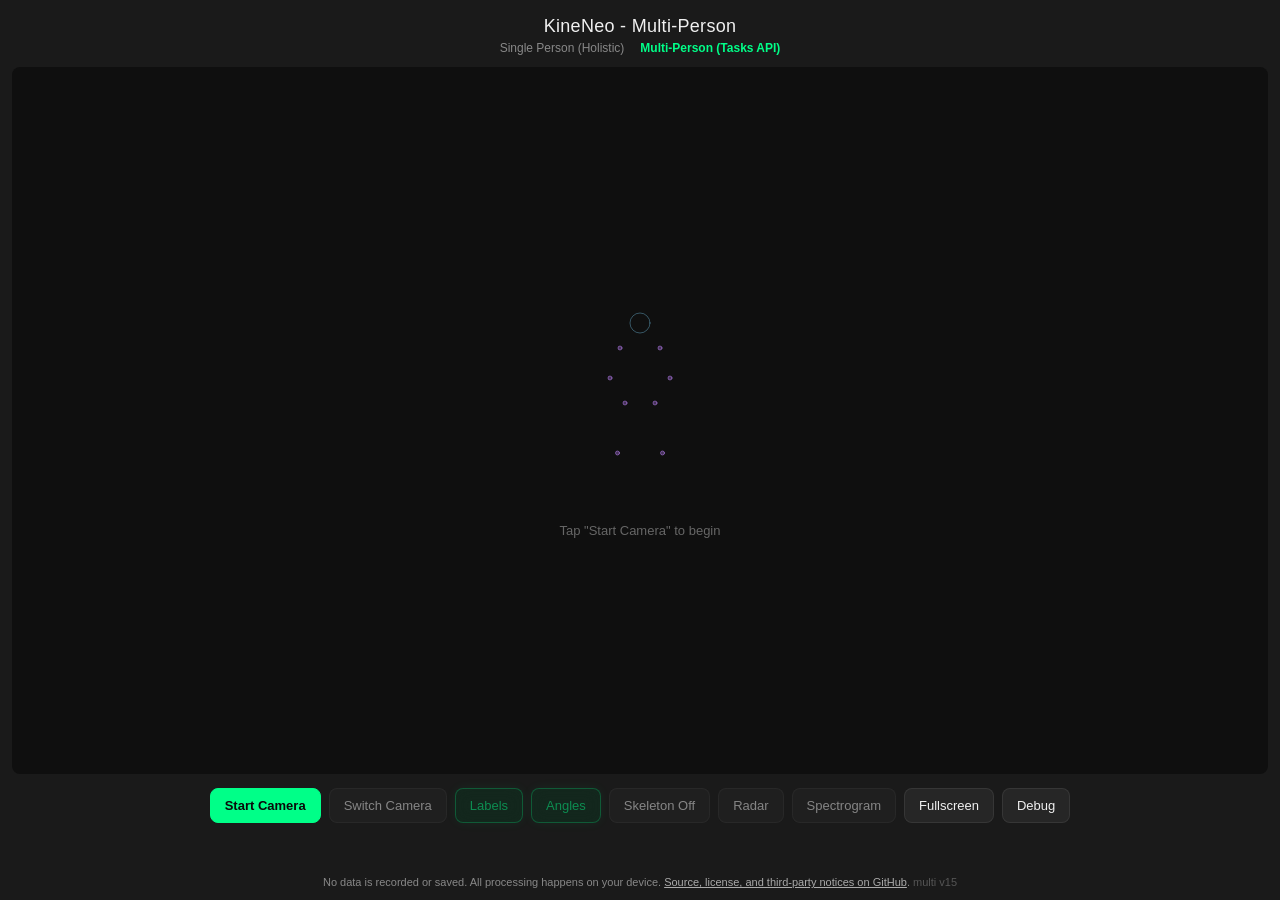
==== multi.html @ f56a2dc1 "Make multi-page debug overlay selectable + copy button Debug overlay had pointer-events:none so text" ====
<!DOCTYPE html>
<!-- SPDX-License-Identifier: MIT -->
<html lang="en">
<head>
<meta charset="UTF-8" />
<meta name="viewport" content="width=device-width, initial-scale=1.0, viewport-fit=cover" />
<meta name="theme-color" content="#1a1a1a" />
<title>KineNeo - Multi-Person</title>
<link rel="stylesheet" href="styles.css?v=44" />
</head>
<body>
<div class="app">
  <h1>KineNeo - Multi-Person</h1>
  <div class="mode-nav">
    <a href="index.html">Single Person (Holistic)</a>
    <span class="mode-nav-active">Multi-Person (Tasks API)</span>
  </div>

  <div class="stage" id="stage">
    <div class="placeholder" id="placeholder">
      <div class="placeholder-skeleton">
        <svg class="skeleton-svg" viewBox="0 0 200 400" fill="none" xmlns="http://www.w3.org/2000/svg">
          <circle cx="100" cy="40" r="20" />
          <line x1="100" y1="60" x2="100" y2="90" /><line x1="60" y1="90" x2="140" y2="90" />
          <line x1="100" y1="90" x2="100" y2="200" /><line x1="70" y1="200" x2="130" y2="200" />
          <line x1="60" y1="90" x2="40" y2="150" /><line x1="40" y1="150" x2="30" y2="210" />
          <line x1="140" y1="90" x2="160" y2="150" /><line x1="160" y1="150" x2="170" y2="210" />
          <line x1="70" y1="200" x2="55" y2="300" /><line x1="55" y1="300" x2="50" y2="380" />
          <line x1="130" y1="200" x2="145" y2="300" /><line x1="145" y1="300" x2="150" y2="380" />
          <circle cx="60" cy="90" r="4" /><circle cx="140" cy="90" r="4" />
          <circle cx="40" cy="150" r="4" /><circle cx="160" cy="150" r="4" />
          <circle cx="70" cy="200" r="4" /><circle cx="130" cy="200" r="4" />
          <circle cx="55" cy="300" r="4" /><circle cx="145" cy="300" r="4" />
        </svg>
      </div>
      <div class="placeholder-text">Tap "Start Camera" to begin</div>
    </div>
    <canvas id="canvas" style="display:none;"></canvas>
    <div class="fps" id="fps" style="display:none;">0 FPS</div>
    <div class="tracking-badge lost" id="trackingBadge" style="display:none;">NO POSE</div>
    <div class="gesture-widget" id="gestureWidget" style="display:none;"></div>
    <div id="debugOverlay" style="display:none; position:absolute; top:8px; left:8px; background:rgba(0,0,0,0.75); color:#7FD8FF; font:11px/1.5 monospace; padding:8px 10px; border-radius:6px; white-space:pre; user-select:text; -webkit-user-select:text; cursor:text; z-index:20;">
      <button id="debugCopyBtn" type="button" style="position:absolute; top:4px; right:4px; background:#222; color:#7FD8FF; border:1px solid #444; border-radius:4px; padding:2px 8px; font:10px monospace; cursor:pointer; user-select:none;">Copy</button>
      <pre id="debugText" style="margin:0; padding:0; background:none; color:inherit; font:inherit; white-space:pre; user-select:text; -webkit-user-select:text;"></pre>
    </div>
  </div>

  <div class="controls">
    <button id="startBtn" class="primary" type="button">Start Camera</button>
    <button id="flipBtn" type="button" disabled>Switch Camera</button>
    <button id="labelsBtn" class="toggle on" type="button" disabled>Labels</button>
    <button id="anglesBtn" class="toggle on" type="button" disabled>Angles</button>
    <button id="skeletonBtn" class="toggle" type="button" disabled>Skeleton Off</button>
    <button id="radarBtn" class="toggle" type="button" disabled>Radar</button>
    <button id="spectrogramBtn" class="toggle" type="button" disabled>Spectrogram</button>
    <button id="fullscreenBtn" class="toggle" type="button">Fullscreen</button>
    <button id="debugBtn" class="toggle" type="button">Debug</button>
  </div>

  <div class="status" id="status"></div>

  <div class="panel hidden" id="panel">
    <div class="section-title">Detection</div>
    <div class="kv-grid">
      <div class="kv"><span class="k">Status</span><span class="v" id="m_status">-</span></div>
      <div class="kv"><span class="k">Persons</span><span class="v" id="m_persons">-</span></div>
      <div class="kv"><span class="k">Landmarks visible</span><span class="v" id="m_visible">-</span></div>
      <div class="kv"><span class="k">Mean confidence</span><span class="v" id="m_conf">-</span></div>
      <div class="kv"><span class="k">Model</span><span class="v" id="m_model">Pose + Face + Hands (Tasks API)</span></div>
    </div>
    <div class="section-title">Joint Angles (deg) — primary person</div>
    <div class="kv-grid">
      <div class="kv"><span class="k">L shoulder</span><span class="v" id="a_lshoulder">-</span></div>
      <div class="kv"><span class="k">R shoulder</span><span class="v" id="a_rshoulder">-</span></div>
      <div class="kv"><span class="k">L elbow</span><span class="v" id="a_lelbow">-</span></div>
      <div class="kv"><span class="k">R elbow</span><span class="v" id="a_relbow">-</span></div>
      <div class="kv"><span class="k">L hip</span><span class="v" id="a_lhip">-</span></div>
      <div class="kv"><span class="k">R hip</span><span class="v" id="a_rhip">-</span></div>
      <div class="kv"><span class="k">L knee</span><span class="v" id="a_lknee">-</span></div>
      <div class="kv"><span class="k">R knee</span><span class="v" id="a_rknee">-</span></div>
    </div>
    <div class="section-title">Behavior — primary person</div>
    <div class="kv-grid">
      <div class="kv"><span class="k">Posture</span><span class="v" id="b_posture">-</span></div>
      <div class="kv"><span class="k">Arms</span><span class="v" id="b_arms">-</span></div>
      <div class="kv"><span class="k">Stillness</span><span class="v" id="b_stillness">-</span></div>
      <div class="kv"><span class="k">Head tilt</span><span class="v" id="b_headtilt">-</span></div>
    </div>
    <div class="section-title">Neuro Screen (POC) — primary person</div>
    <div class="neuro-disclaimer">Research proof-of-concept. Not a medical device. Not for diagnosis.</div>
    <div class="kv-grid" id="neuroGrid">
      <div class="kv"><span class="k">Facial symmetry</span><span class="v" id="n_facesym">-</span></div>
      <div class="kv"><span class="k">Blink rate (/min)</span><span class="v" id="n_blink">-</span></div>
      <div class="kv"><span class="k">Postural sway</span><span class="v" id="n_sway">-</span></div>
      <div class="kv"><span class="k">Motor symmetry</span><span class="v" id="n_motorsym">-</span></div>
      <div class="kv"><span class="k">Smile</span><span class="v" id="n_smile">-</span></div>
      <div class="kv"><span class="k">Mouth</span><span class="v" id="n_mouth">-</span></div>
      <div class="kv"><span class="k">Brow</span><span class="v" id="n_brow">-</span></div>
      <div class="kv"><span class="k">Head tremor</span><span class="v" id="n_headtremor">-</span></div>
      <div class="kv"><span class="k">Tremor Hz</span><span class="v" id="n_tremorhz">-</span></div>
      <div class="kv"><span class="k">Hypomimia</span><span class="v" id="n_hypo">-</span></div>
    </div>
    <div class="neuro-viz">
      <div class="viz-block hidden" id="radarBlock">
        <div class="viz-label">Neuro Radar</div>
        <canvas id="neuroRadar" width="240" height="220"></canvas>
      </div>
      <div class="viz-block viz-spec hidden" id="spectrogramBlock">
        <div class="viz-label">Head Tremor Spectrogram &mdash; 0-15 Hz</div>
        <canvas id="tremorSpectrogram" width="520" height="100"></canvas>
      </div>
    </div>
    <div class="section-title">Face Blend Shapes (ARKit-style, 0–1)</div>
    <div class="bs-grid" id="bsGrid"></div>
  </div>

  <footer>No data is recorded or saved. All processing happens on your device. <a href="https://github.com/robinson-vidva/kineneo-demo" target="_blank" rel="noopener noreferrer" style="color:#aaa;">Source, license, and third-party notices on GitHub</a>. <span style="color:#555">multi v15</span></footer>
</div>

<video id="video" playsinline autoplay muted style="display:none;"></video>

<!-- Multi-person only: completely isolated from Holistic (js/*) -->
<script src="js/multi/helpers.js?v=44"></script>
<script src="js/multi/spark.js?v=44"></script>
<script src="js/multi/viz.js?v=44"></script>
<script src="js/multi/neuro-core.js?v=44"></script>
<script src="js/multi/neuro.js?v=44"></script>
<script src="js/multi/models.js?v=44"></script>
<script src="js/multi/app.js?v=44"></script>
</body>
</html>
---- styles.css ----
/* SPDX-License-Identifier: MIT */
/* styles.css - dark theme, monospace metrics panel, inline sparkline canvases. */
* { box-sizing: border-box; }
html, body {
  margin: 0;
  padding: 0;
  background: #1a1a1a;
  color: #e8e8e8;
  font-family: -apple-system, BlinkMacSystemFont, "Segoe UI", Roboto, Helvetica, Arial, sans-serif;
  min-height: 100vh;
  overflow-x: hidden;
}
.app {
  display: flex;
  flex-direction: column;
  align-items: center;
  min-height: 100vh;
  padding: 12px;
}
h1 {
  font-size: 18px;
  font-weight: 500;
  margin: 4px 0 4px 0;
  letter-spacing: 0.3px;
  color: #f0f0f0;
}
.mode-nav {
  display: flex;
  gap: 16px;
  justify-content: center;
  margin-bottom: 12px;
  font-size: 12px;
}
.mode-nav a {
  color: #888;
  text-decoration: none;
  transition: color 0.15s;
}
.mode-nav a:hover { color: #7FD8FF; }
.mode-nav-active {
  color: #00FF88;
  font-weight: 600;
}
.stage {
  position: relative;
  width: 100%;
  max-width: 1500px;
  flex: 0 0 auto;
  display: flex;
  justify-content: center;
  align-items: center;
}
.stage > canvas {
  display: block;
  width: 100%;
  height: auto;
  max-height: 82vh;
  object-fit: contain;
  background: #000;
  border-radius: 10px;
  border: 1px solid rgba(127, 216, 255, 0.1);
  box-shadow: 0 0 40px rgba(127, 216, 255, 0.06);
}
@media (min-width: 900px) {
  .stage > canvas { max-height: 82vh; }
}
.fps {
  position: absolute;
  top: 8px;
  left: 8px;
  padding: 4px 8px;
  background: rgba(10, 10, 10, 0.6);
  backdrop-filter: blur(12px) saturate(1.4);
  -webkit-backdrop-filter: blur(12px) saturate(1.4);
  color: #00FF88;
  font-family: ui-monospace, SFMono-Regular, Menlo, monospace;
  font-size: 12px;
  border-radius: 6px;
  border: 1px solid rgba(255, 255, 255, 0.06);
  pointer-events: none;
}
.tracking-badge {
  position: absolute;
  top: 8px;
  right: 8px;
  padding: 4px 8px;
  background: rgba(10, 10, 10, 0.6);
  backdrop-filter: blur(12px) saturate(1.4);
  -webkit-backdrop-filter: blur(12px) saturate(1.4);
  font-family: ui-monospace, SFMono-Regular, Menlo, monospace;
  font-size: 12px;
  border-radius: 6px;
  border: 1px solid rgba(255, 255, 255, 0.06);
  pointer-events: none;
}
.tracking-badge.tracking { color: #00FF88; }
.tracking-badge.lost { color: #ff6b6b; }
.controls {
  margin-top: 14px;
  display: flex;
  gap: 8px;
  flex-wrap: wrap;
  justify-content: center;
}
button {
  background: rgba(42, 42, 42, 0.8);
  backdrop-filter: blur(8px);
  -webkit-backdrop-filter: blur(8px);
  color: #f0f0f0;
  border: 1px solid rgba(255, 255, 255, 0.08);
  border-radius: 8px;
  padding: 9px 14px;
  font-size: 13px;
  cursor: pointer;
  -webkit-tap-highlight-color: transparent;
  transition: background 0.15s, border-color 0.15s;
}
button:hover:not(:disabled) { background: #333; }
button:active:not(:disabled) { background: #3a3a3a; }
button:disabled { opacity: 0.5; cursor: not-allowed; }
button.primary {
  background: #00FF88;
  color: #0a0a0a;
  border-color: #00FF88;
  font-weight: 600;
}
button.primary:hover:not(:disabled) { background: #1aff97; }
button.toggle.on {
  background: rgba(10, 58, 34, 0.85);
  color: #00FF88;
  border-color: rgba(0, 255, 136, 0.5);
  box-shadow: 0 0 12px rgba(0, 255, 136, 0.12);
}
.status {
  margin-top: 10px;
  min-height: 20px;
  font-size: 13px;
  text-align: center;
  max-width: 520px;
}
.status.error { color: #ff6b6b; }
.panel {
  width: 100%;
  max-width: 1500px;
  margin-top: 12px;
  background: rgba(15, 15, 15, 0.72);
  backdrop-filter: blur(20px) saturate(1.5);
  -webkit-backdrop-filter: blur(20px) saturate(1.5);
  border: 1px solid rgba(255, 255, 255, 0.07);
  border-radius: 12px;
  padding: 12px 14px;
  font-family: ui-monospace, SFMono-Regular, Menlo, monospace;
  font-size: 12px;
  color: #cfcfcf;
  box-shadow: 0 8px 32px rgba(0, 0, 0, 0.35);
}
.panel.hidden { display: none; }
.panel .section-title {
  color: #888;
  text-transform: uppercase;
  letter-spacing: 0.12em;
  font-size: 10px;
  margin: 0 0 6px 0;
  cursor: pointer;
  user-select: none;
  -webkit-user-select: none;
}
.panel .section-title:hover { color: #aaa; }
.panel .section-title::before { content: '▾ '; font-size: 9px; }
.panel .section-title.collapsed::before { content: '▸ '; }
.panel .section-title:not(:first-child) { margin-top: 12px; }
.kv-grid {
  display: grid;
  grid-template-columns: repeat(auto-fit, minmax(240px, 1fr));
  gap: 4px 18px;
}
.kv {
  display: flex;
  align-items: center;
  gap: 8px;
  padding: 2px 0;
  border-bottom: 1px dotted #1f1f1f;
  white-space: nowrap;
}
.kv .k { color: #9a9a9a; flex: 0 0 auto; }
.kv .v { color: #e8e8e8; flex: 0 0 auto; min-width: 56px; text-align: right; margin-left: auto; }
.kv .v.good { color: #00FF88; }
.kv .v.warn { color: #ffb347; }
.kv .v.bad { color: #ff6b6b; }
.kv canvas.spark {
  display: inline-block;
  width: 70px;
  height: 14px;
  flex: 0 0 auto;
  margin-left: auto;
  vertical-align: middle;
  opacity: 0.9;
}
.kv canvas.spark + .v { margin-left: 6px; }
.neuro-disclaimer {
  font-size: 10px;
  color: #ff6b6b;
  background: rgba(42, 15, 15, 0.7);
  backdrop-filter: blur(8px);
  -webkit-backdrop-filter: blur(8px);
  border: 1px solid rgba(255, 107, 107, 0.2);
  border-radius: 6px;
  padding: 4px 8px;
  margin-bottom: 6px;
  text-align: center;
}
.neuro-viz {
  display: flex;
  gap: 16px;
  margin-top: 14px;
  flex-wrap: wrap;
  align-items: flex-start;
}
.viz-block {
  display: flex;
  flex-direction: column;
  gap: 4px;
}
.viz-block.viz-spec { flex: 1 1 320px; min-width: 280px; }
.viz-block.hidden { display: none; }
.viz-label {
  font-size: 10px;
  color: #888;
  text-transform: uppercase;
  letter-spacing: 0.12em;
}
#neuroRadar, #tremorSpectrogram {
  background: rgba(5, 8, 16, 0.7);
  backdrop-filter: blur(8px);
  -webkit-backdrop-filter: blur(8px);
  border: 1px solid rgba(127, 216, 255, 0.12);
  border-radius: 8px;
  display: block;
  max-width: 100%;
}
#tremorSpectrogram { width: 100%; height: auto; image-rendering: pixelated; }
.bs-grid {
  display: grid; grid-template-columns: repeat(auto-fit, minmax(240px, 1fr)); gap: 3px 18px;
  font-family: ui-monospace, SFMono-Regular, Menlo, monospace; font-size: 11px;
}
.bs-row { display: flex; align-items: center; gap: 8px; padding: 2px 0; }
.bs-label { color: #9a9a9a; flex: 0 0 120px; white-space: nowrap; text-overflow: ellipsis; overflow: hidden; }
.bs-bar { flex: 1 1 auto; height: 6px; background: rgba(255,255,255,0.06); border-radius: 3px; overflow: hidden; }
.bs-fill { height: 100%; background: linear-gradient(90deg, #7FD8FF, #C084FC); transition: width 0.08s linear; }
.bs-val { color: #e8e8e8; flex: 0 0 38px; text-align: right; }
.gesture-widget {
  position: absolute; bottom: 12px; left: 50%; transform: translateX(-50%);
  padding: 8px 16px; background: rgba(10,10,10,0.65);
  backdrop-filter: blur(14px) saturate(1.4); -webkit-backdrop-filter: blur(14px) saturate(1.4);
  border: 1px solid rgba(192,132,252,0.3); border-radius: 999px;
  color: #e8e8e8; font-family: ui-monospace, SFMono-Regular, Menlo, monospace; font-size: 13px;
  white-space: nowrap; pointer-events: none; box-shadow: 0 4px 20px rgba(192,132,252,0.15);
}
.gesture-widget .ghand { color: #C084FC; margin: 0 4px; font-weight: 600; }
.gesture-widget .gname { color: #00FF88; }
.gesture-widget .gscore { color: #888; margin-left: 4px; }
footer {
  margin-top: auto;
  padding-top: 16px;
  font-size: 11px;
  color: #888;
  text-align: center;
}
.placeholder {
  width: 100%;
  aspect-ratio: 16 / 9;
  max-height: 82vh;
  background: #0f0f0f;
  border-radius: 8px;
  display: flex;
  flex-direction: column;
  align-items: center;
  justify-content: center;
  gap: 20px;
  color: #666;
  font-size: 13px;
  overflow: hidden;
}
.placeholder-skeleton {
  width: 100px;
  height: 200px;
  animation: skeleton-pulse 3s ease-in-out infinite;
}
.skeleton-svg {
  width: 100%;
  height: 100%;
  stroke: rgba(127, 216, 255, 0.3);
  stroke-width: 2;
  stroke-linecap: round;
  fill: none;
}
.skeleton-svg circle[r="20"] { fill: none; stroke: rgba(127, 216, 255, 0.35); }
.skeleton-svg circle[r="4"] { fill: rgba(192, 132, 252, 0.3); stroke: rgba(192, 132, 252, 0.5); }
.skeleton-svg line {
  stroke-dasharray: 200;
  stroke-dashoffset: 200;
  animation: draw-line 2.5s ease-in-out infinite alternate;
}
.placeholder-text { color: #666; font-size: 13px; animation: text-pulse 3s ease-in-out infinite; }
@keyframes skeleton-pulse {
  0%, 100% { opacity: 0.4; transform: scale(0.97); filter: drop-shadow(0 0 6px rgba(127,216,255,0.1)); }
  50% { opacity: 1; transform: scale(1.0); filter: drop-shadow(0 0 16px rgba(127,216,255,0.3)); }
}
@keyframes text-pulse { 0%, 100% { opacity: 0.5; } 50% { opacity: 1; } }
@keyframes draw-line { to { stroke-dashoffset: 0; } }
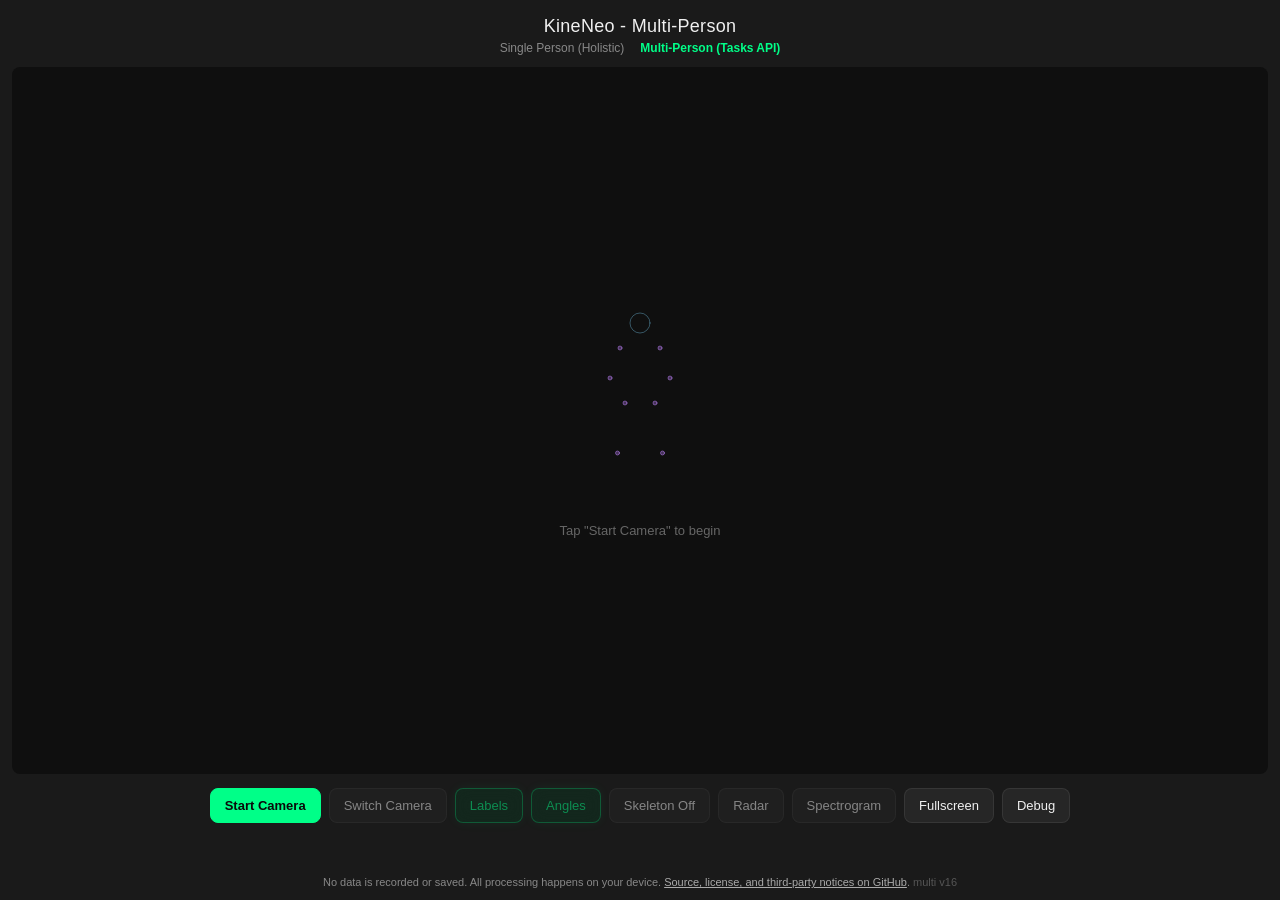
==== commit 1aa1098a: "Make multi-page stillness robust to Tasks API noise updateStillness was comparing only first-vs-last" ====
--- a/multi.html
+++ b/multi.html
@@ -6,7 +6,7 @@
 <meta name="viewport" content="width=device-width, initial-scale=1.0, viewport-fit=cover" />
 <meta name="theme-color" content="#1a1a1a" />
 <title>KineNeo - Multi-Person</title>
-<link rel="stylesheet" href="styles.css?v=44" />
+<link rel="stylesheet" href="styles.css?v=45" />
 </head>
 <body>
 <div class="app">
@@ -114,18 +114,18 @@
     <div class="bs-grid" id="bsGrid"></div>
   </div>
 
-  <footer>No data is recorded or saved. All processing happens on your device. <a href="https://github.com/robinson-vidva/kineneo-demo" target="_blank" rel="noopener noreferrer" style="color:#aaa;">Source, license, and third-party notices on GitHub</a>. <span style="color:#555">multi v15</span></footer>
+  <footer>No data is recorded or saved. All processing happens on your device. <a href="https://github.com/robinson-vidva/kineneo-demo" target="_blank" rel="noopener noreferrer" style="color:#aaa;">Source, license, and third-party notices on GitHub</a>. <span style="color:#555">multi v16</span></footer>
 </div>
 
 <video id="video" playsinline autoplay muted style="display:none;"></video>
 
 <!-- Multi-person only: completely isolated from Holistic (js/*) -->
-<script src="js/multi/helpers.js?v=44"></script>
-<script src="js/multi/spark.js?v=44"></script>
-<script src="js/multi/viz.js?v=44"></script>
-<script src="js/multi/neuro-core.js?v=44"></script>
-<script src="js/multi/neuro.js?v=44"></script>
-<script src="js/multi/models.js?v=44"></script>
-<script src="js/multi/app.js?v=44"></script>
+<script src="js/multi/helpers.js?v=45"></script>
+<script src="js/multi/spark.js?v=45"></script>
+<script src="js/multi/viz.js?v=45"></script>
+<script src="js/multi/neuro-core.js?v=45"></script>
+<script src="js/multi/neuro.js?v=45"></script>
+<script src="js/multi/models.js?v=45"></script>
+<script src="js/multi/app.js?v=45"></script>
 </body>
 </html>
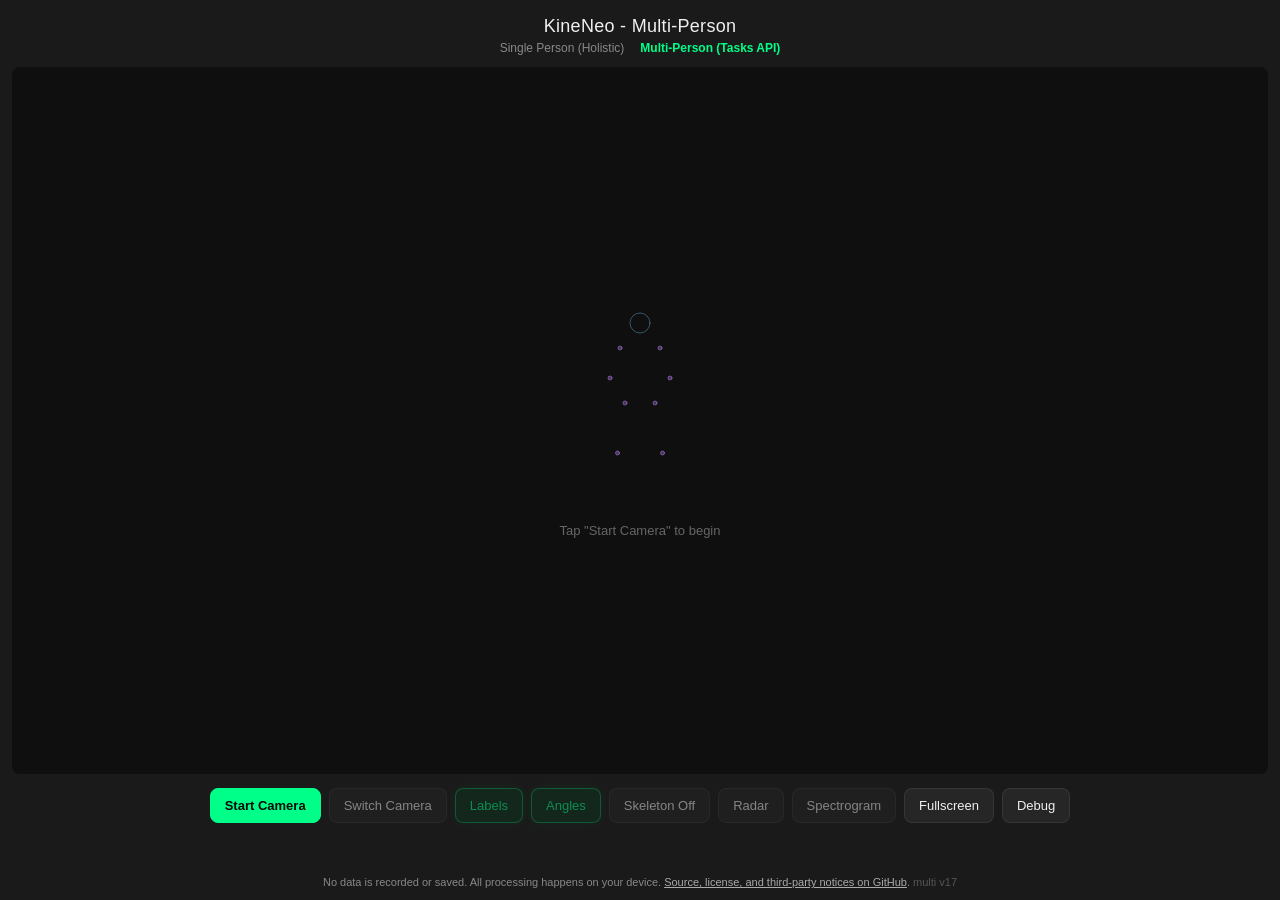
==== commit 55566d52: "Use torso-anchor subset for multi-page stillness Averaging over "any landmark with vis > 0.7" meant " ====
--- a/multi.html
+++ b/multi.html
@@ -6,7 +6,7 @@
 <meta name="viewport" content="width=device-width, initial-scale=1.0, viewport-fit=cover" />
 <meta name="theme-color" content="#1a1a1a" />
 <title>KineNeo - Multi-Person</title>
-<link rel="stylesheet" href="styles.css?v=45" />
+<link rel="stylesheet" href="styles.css?v=46" />
 </head>
 <body>
 <div class="app">
@@ -114,18 +114,18 @@
     <div class="bs-grid" id="bsGrid"></div>
   </div>
 
-  <footer>No data is recorded or saved. All processing happens on your device. <a href="https://github.com/robinson-vidva/kineneo-demo" target="_blank" rel="noopener noreferrer" style="color:#aaa;">Source, license, and third-party notices on GitHub</a>. <span style="color:#555">multi v16</span></footer>
+  <footer>No data is recorded or saved. All processing happens on your device. <a href="https://github.com/robinson-vidva/kineneo-demo" target="_blank" rel="noopener noreferrer" style="color:#aaa;">Source, license, and third-party notices on GitHub</a>. <span style="color:#555">multi v17</span></footer>
 </div>
 
 <video id="video" playsinline autoplay muted style="display:none;"></video>
 
 <!-- Multi-person only: completely isolated from Holistic (js/*) -->
-<script src="js/multi/helpers.js?v=45"></script>
-<script src="js/multi/spark.js?v=45"></script>
-<script src="js/multi/viz.js?v=45"></script>
-<script src="js/multi/neuro-core.js?v=45"></script>
-<script src="js/multi/neuro.js?v=45"></script>
-<script src="js/multi/models.js?v=45"></script>
-<script src="js/multi/app.js?v=45"></script>
+<script src="js/multi/helpers.js?v=46"></script>
+<script src="js/multi/spark.js?v=46"></script>
+<script src="js/multi/viz.js?v=46"></script>
+<script src="js/multi/neuro-core.js?v=46"></script>
+<script src="js/multi/neuro.js?v=46"></script>
+<script src="js/multi/models.js?v=46"></script>
+<script src="js/multi/app.js?v=46"></script>
 </body>
 </html>
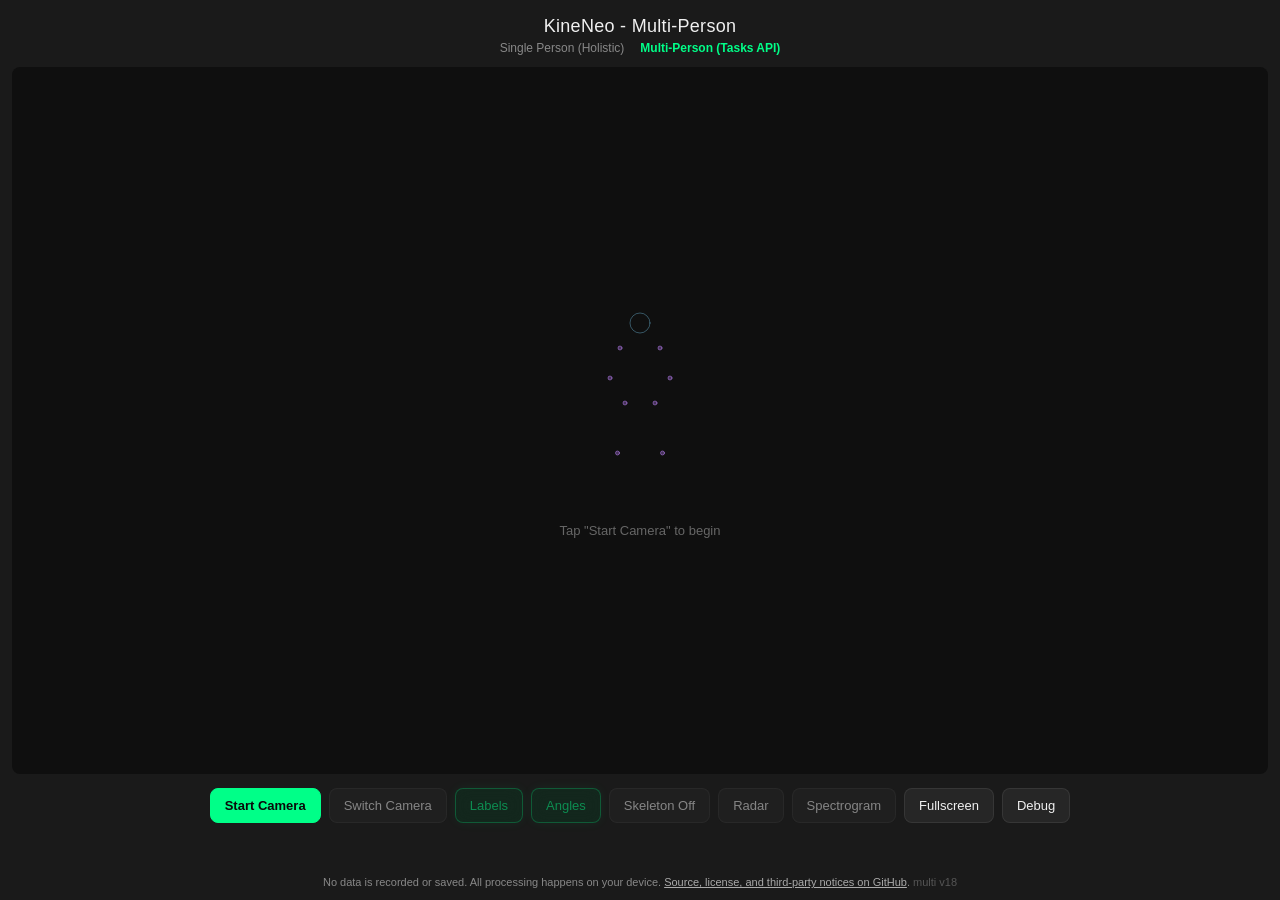
==== commit 0a10dbe4: "Relax stillness anchor requirement from 3-of-4 to 2-of-4 Requiring 3 of the 4 torso anchors (both sh" ====
--- a/multi.html
+++ b/multi.html
@@ -6,7 +6,7 @@
 <meta name="viewport" content="width=device-width, initial-scale=1.0, viewport-fit=cover" />
 <meta name="theme-color" content="#1a1a1a" />
 <title>KineNeo - Multi-Person</title>
-<link rel="stylesheet" href="styles.css?v=46" />
+<link rel="stylesheet" href="styles.css?v=47" />
 </head>
 <body>
 <div class="app">
@@ -114,18 +114,18 @@
     <div class="bs-grid" id="bsGrid"></div>
   </div>
 
-  <footer>No data is recorded or saved. All processing happens on your device. <a href="https://github.com/robinson-vidva/kineneo-demo" target="_blank" rel="noopener noreferrer" style="color:#aaa;">Source, license, and third-party notices on GitHub</a>. <span style="color:#555">multi v17</span></footer>
+  <footer>No data is recorded or saved. All processing happens on your device. <a href="https://github.com/robinson-vidva/kineneo-demo" target="_blank" rel="noopener noreferrer" style="color:#aaa;">Source, license, and third-party notices on GitHub</a>. <span style="color:#555">multi v18</span></footer>
 </div>
 
 <video id="video" playsinline autoplay muted style="display:none;"></video>
 
 <!-- Multi-person only: completely isolated from Holistic (js/*) -->
-<script src="js/multi/helpers.js?v=46"></script>
-<script src="js/multi/spark.js?v=46"></script>
-<script src="js/multi/viz.js?v=46"></script>
-<script src="js/multi/neuro-core.js?v=46"></script>
-<script src="js/multi/neuro.js?v=46"></script>
-<script src="js/multi/models.js?v=46"></script>
-<script src="js/multi/app.js?v=46"></script>
+<script src="js/multi/helpers.js?v=47"></script>
+<script src="js/multi/spark.js?v=47"></script>
+<script src="js/multi/viz.js?v=47"></script>
+<script src="js/multi/neuro-core.js?v=47"></script>
+<script src="js/multi/neuro.js?v=47"></script>
+<script src="js/multi/models.js?v=47"></script>
+<script src="js/multi/app.js?v=47"></script>
 </body>
 </html>
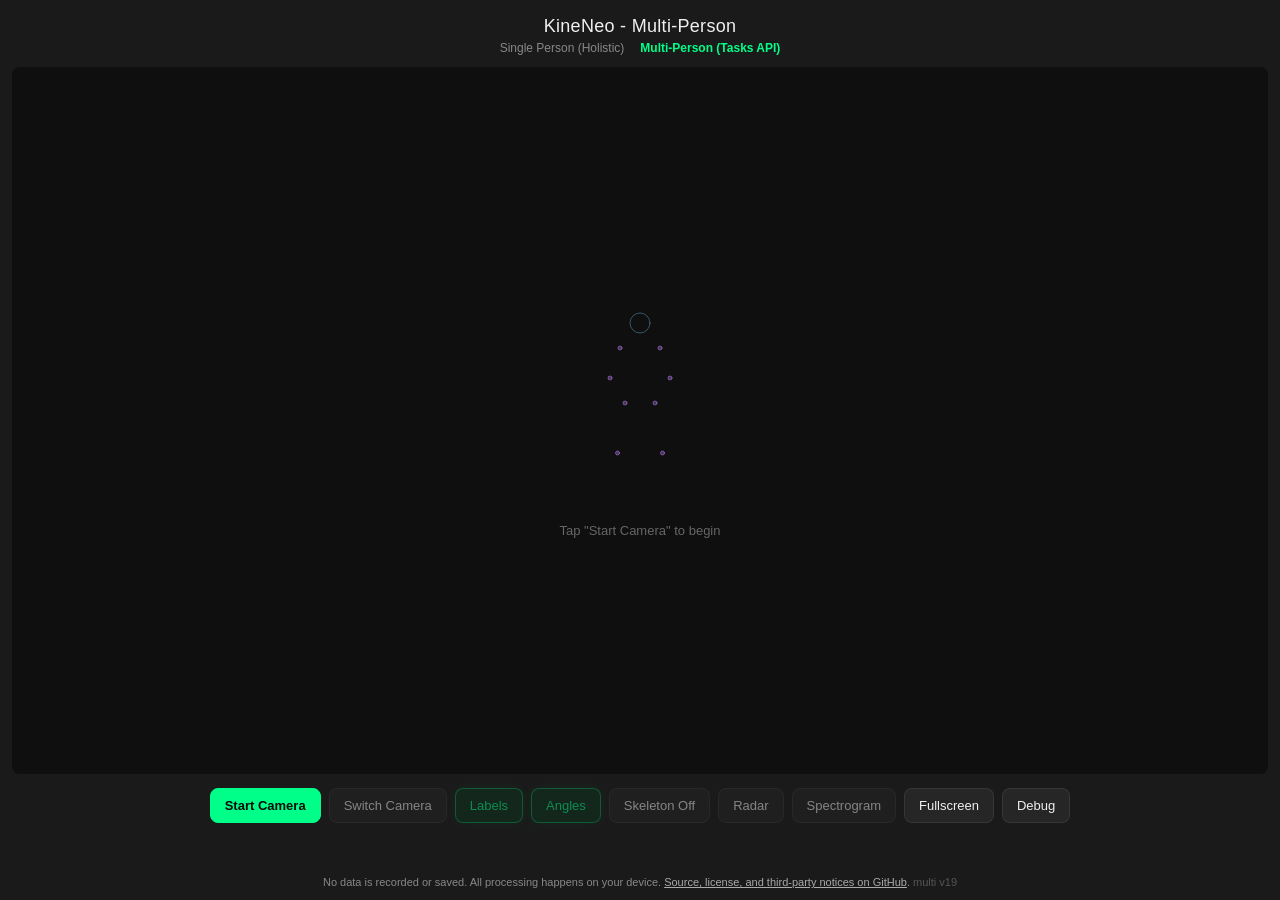
==== commit 610ba5d5: "Tune pose smoother + hysteresis + calibrate for multi stillness Three interlocking changes on the mu" ====
--- a/multi.html
+++ b/multi.html
@@ -6,7 +6,7 @@
 <meta name="viewport" content="width=device-width, initial-scale=1.0, viewport-fit=cover" />
 <meta name="theme-color" content="#1a1a1a" />
 <title>KineNeo - Multi-Person</title>
-<link rel="stylesheet" href="styles.css?v=47" />
+<link rel="stylesheet" href="styles.css?v=48" />
 </head>
 <body>
 <div class="app">
@@ -40,8 +40,12 @@
     <div class="tracking-badge lost" id="trackingBadge" style="display:none;">NO POSE</div>
     <div class="gesture-widget" id="gestureWidget" style="display:none;"></div>
     <div id="debugOverlay" style="display:none; position:absolute; top:8px; left:8px; background:rgba(0,0,0,0.75); color:#7FD8FF; font:11px/1.5 monospace; padding:8px 10px; border-radius:6px; white-space:pre; user-select:text; -webkit-user-select:text; cursor:text; z-index:20;">
-      <button id="debugCopyBtn" type="button" style="position:absolute; top:4px; right:4px; background:#222; color:#7FD8FF; border:1px solid #444; border-radius:4px; padding:2px 8px; font:10px monospace; cursor:pointer; user-select:none;">Copy</button>
-      <pre id="debugText" style="margin:0; padding:0; background:none; color:inherit; font:inherit; white-space:pre; user-select:text; -webkit-user-select:text;"></pre>
+      <div style="position:absolute; top:4px; right:4px; display:flex; gap:4px; user-select:none;">
+        <button id="debugCalibBtn" type="button" style="background:#222; color:#7FD8FF; border:1px solid #444; border-radius:4px; padding:2px 8px; font:10px monospace; cursor:pointer;">Calibrate</button>
+        <button id="debugResetBtn" type="button" style="background:#222; color:#7FD8FF; border:1px solid #444; border-radius:4px; padding:2px 8px; font:10px monospace; cursor:pointer;">Reset</button>
+        <button id="debugCopyBtn" type="button" style="background:#222; color:#7FD8FF; border:1px solid #444; border-radius:4px; padding:2px 8px; font:10px monospace; cursor:pointer;">Copy</button>
+      </div>
+      <pre id="debugText" style="margin:0; padding:20px 0 0 0; background:none; color:inherit; font:inherit; white-space:pre; user-select:text; -webkit-user-select:text;"></pre>
     </div>
   </div>
 
@@ -114,18 +118,18 @@
     <div class="bs-grid" id="bsGrid"></div>
   </div>
 
-  <footer>No data is recorded or saved. All processing happens on your device. <a href="https://github.com/robinson-vidva/kineneo-demo" target="_blank" rel="noopener noreferrer" style="color:#aaa;">Source, license, and third-party notices on GitHub</a>. <span style="color:#555">multi v18</span></footer>
+  <footer>No data is recorded or saved. All processing happens on your device. <a href="https://github.com/robinson-vidva/kineneo-demo" target="_blank" rel="noopener noreferrer" style="color:#aaa;">Source, license, and third-party notices on GitHub</a>. <span style="color:#555">multi v19</span></footer>
 </div>
 
 <video id="video" playsinline autoplay muted style="display:none;"></video>
 
 <!-- Multi-person only: completely isolated from Holistic (js/*) -->
-<script src="js/multi/helpers.js?v=47"></script>
-<script src="js/multi/spark.js?v=47"></script>
-<script src="js/multi/viz.js?v=47"></script>
-<script src="js/multi/neuro-core.js?v=47"></script>
-<script src="js/multi/neuro.js?v=47"></script>
-<script src="js/multi/models.js?v=47"></script>
-<script src="js/multi/app.js?v=47"></script>
+<script src="js/multi/helpers.js?v=48"></script>
+<script src="js/multi/spark.js?v=48"></script>
+<script src="js/multi/viz.js?v=48"></script>
+<script src="js/multi/neuro-core.js?v=48"></script>
+<script src="js/multi/neuro.js?v=48"></script>
+<script src="js/multi/models.js?v=48"></script>
+<script src="js/multi/app.js?v=48"></script>
 </body>
 </html>
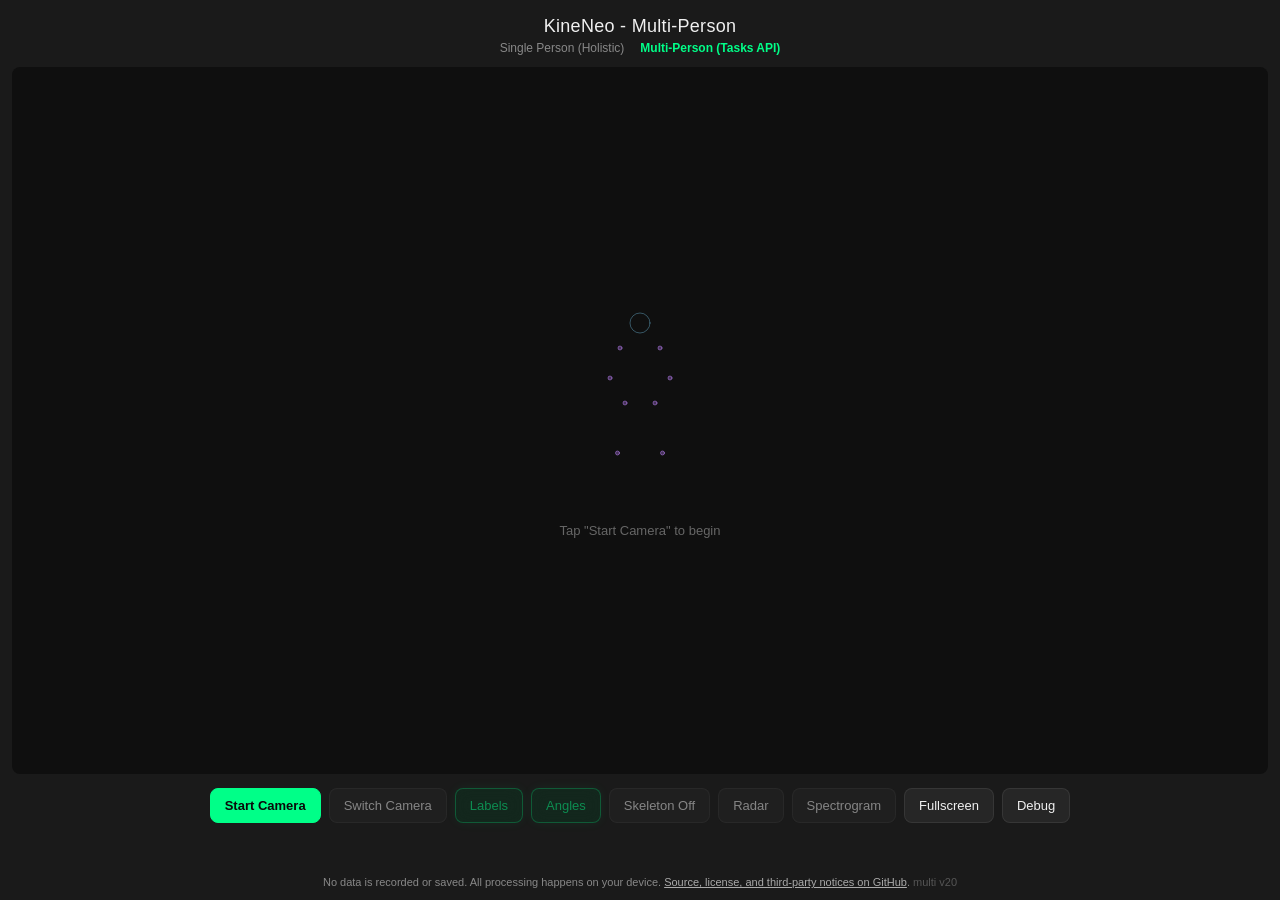
==== commit cbb20e31: "Redesign multi dashboard: tabs + classification tags + Finger-tap play Moves from one long scrolling" ====
--- a/multi.html
+++ b/multi.html
@@ -6,7 +6,7 @@
 <meta name="viewport" content="width=device-width, initial-scale=1.0, viewport-fit=cover" />
 <meta name="theme-color" content="#1a1a1a" />
 <title>KineNeo - Multi-Person</title>
-<link rel="stylesheet" href="styles.css?v=48" />
+<link rel="stylesheet" href="styles.css?v=49" />
 </head>
 <body>
 <div class="app">
@@ -64,72 +64,112 @@
   <div class="status" id="status"></div>
 
   <div class="panel hidden" id="panel">
-    <div class="section-title">Detection</div>
-    <div class="kv-grid">
-      <div class="kv"><span class="k">Status</span><span class="v" id="m_status">-</span></div>
-      <div class="kv"><span class="k">Persons</span><span class="v" id="m_persons">-</span></div>
-      <div class="kv"><span class="k">Landmarks visible</span><span class="v" id="m_visible">-</span></div>
-      <div class="kv"><span class="k">Mean confidence</span><span class="v" id="m_conf">-</span></div>
-      <div class="kv"><span class="k">Model</span><span class="v" id="m_model">Pose + Face + Hands (Tasks API)</span></div>
+    <div class="vitals">
+      <div class="vital"><span class="k">Status</span><span class="v" id="m_status">-</span></div>
+      <div class="vital"><span class="k">Who</span><span class="v" id="m_persons">-</span></div>
+      <div class="vital"><span class="k">Landmarks</span><span class="v" id="m_visible">-</span></div>
+      <div class="vital"><span class="k">Conf</span><span class="v" id="m_conf">-</span></div>
+      <div class="vital"><span class="k">Model</span><span class="v" id="m_model">Pose + Face + Hands (Tasks API)</span></div>
     </div>
-    <div class="section-title">Joint Angles (deg) — primary person</div>
-    <div class="kv-grid">
-      <div class="kv"><span class="k">L shoulder</span><span class="v" id="a_lshoulder">-</span></div>
-      <div class="kv"><span class="k">R shoulder</span><span class="v" id="a_rshoulder">-</span></div>
-      <div class="kv"><span class="k">L elbow</span><span class="v" id="a_lelbow">-</span></div>
-      <div class="kv"><span class="k">R elbow</span><span class="v" id="a_relbow">-</span></div>
-      <div class="kv"><span class="k">L hip</span><span class="v" id="a_lhip">-</span></div>
-      <div class="kv"><span class="k">R hip</span><span class="v" id="a_rhip">-</span></div>
-      <div class="kv"><span class="k">L knee</span><span class="v" id="a_lknee">-</span></div>
-      <div class="kv"><span class="k">R knee</span><span class="v" id="a_rknee">-</span></div>
+
+    <div class="tab-bar" role="tablist">
+      <button class="tab active" data-tab="body" type="button">Body</button>
+      <button class="tab" data-tab="face" type="button">Face</button>
+      <button class="tab" data-tab="signals" type="button">Signals</button>
+      <button class="tab" data-tab="play" type="button">Play</button>
     </div>
-    <div class="section-title">Behavior — primary person</div>
-    <div class="kv-grid">
-      <div class="kv"><span class="k">Posture</span><span class="v" id="b_posture">-</span></div>
-      <div class="kv"><span class="k">Arms</span><span class="v" id="b_arms">-</span></div>
-      <div class="kv"><span class="k">Stillness</span><span class="v" id="b_stillness">-</span></div>
-      <div class="kv"><span class="k">Head tilt</span><span class="v" id="b_headtilt">-</span></div>
-    </div>
-    <div class="section-title">Neuro Screen (POC) — primary person</div>
-    <div class="neuro-disclaimer">Research proof-of-concept. Not a medical device. Not for diagnosis.</div>
-    <div class="kv-grid" id="neuroGrid">
-      <div class="kv"><span class="k">Facial symmetry</span><span class="v" id="n_facesym">-</span></div>
-      <div class="kv"><span class="k">Blink rate (/min)</span><span class="v" id="n_blink">-</span></div>
-      <div class="kv"><span class="k">Postural sway</span><span class="v" id="n_sway">-</span></div>
-      <div class="kv"><span class="k">Motor symmetry</span><span class="v" id="n_motorsym">-</span></div>
-      <div class="kv"><span class="k">Smile</span><span class="v" id="n_smile">-</span></div>
-      <div class="kv"><span class="k">Mouth</span><span class="v" id="n_mouth">-</span></div>
-      <div class="kv"><span class="k">Brow</span><span class="v" id="n_brow">-</span></div>
-      <div class="kv"><span class="k">Head tremor</span><span class="v" id="n_headtremor">-</span></div>
-      <div class="kv"><span class="k">Tremor Hz</span><span class="v" id="n_tremorhz">-</span></div>
-      <div class="kv"><span class="k">Hypomimia</span><span class="v" id="n_hypo">-</span></div>
-    </div>
-    <div class="neuro-viz">
-      <div class="viz-block hidden" id="radarBlock">
-        <div class="viz-label">Neuro Radar</div>
-        <canvas id="neuroRadar" width="240" height="220"></canvas>
+
+    <div class="tab-pane active" data-pane="body">
+      <div class="section-title">Joint Angles (deg)</div>
+      <div class="kv-grid">
+        <div class="kv"><span class="tag tag-physio">PHYSIO</span><span class="k">L shoulder</span><span class="v" id="a_lshoulder">-</span></div>
+        <div class="kv"><span class="tag tag-physio">PHYSIO</span><span class="k">R shoulder</span><span class="v" id="a_rshoulder">-</span></div>
+        <div class="kv"><span class="tag tag-physio">PHYSIO</span><span class="k">L elbow</span><span class="v" id="a_lelbow">-</span></div>
+        <div class="kv"><span class="tag tag-physio">PHYSIO</span><span class="k">R elbow</span><span class="v" id="a_relbow">-</span></div>
+        <div class="kv"><span class="tag tag-physio">PHYSIO</span><span class="k">L hip</span><span class="v" id="a_lhip">-</span></div>
+        <div class="kv"><span class="tag tag-physio">PHYSIO</span><span class="k">R hip</span><span class="v" id="a_rhip">-</span></div>
+        <div class="kv"><span class="tag tag-physio">PHYSIO</span><span class="k">L knee</span><span class="v" id="a_lknee">-</span></div>
+        <div class="kv"><span class="tag tag-physio">PHYSIO</span><span class="k">R knee</span><span class="v" id="a_rknee">-</span></div>
       </div>
-      <div class="viz-block viz-spec hidden" id="spectrogramBlock">
-        <div class="viz-label">Head Tremor Spectrogram &mdash; 0-15 Hz</div>
-        <canvas id="tremorSpectrogram" width="520" height="100"></canvas>
+      <div class="section-title">Posture &amp; Behavior</div>
+      <div class="kv-grid">
+        <div class="kv"><span class="tag tag-physio">PHYSIO</span><span class="k">Posture</span><span class="v" id="b_posture">-</span></div>
+        <div class="kv"><span class="tag tag-physio">PHYSIO</span><span class="k">Arms</span><span class="v" id="b_arms">-</span></div>
+        <div class="kv"><span class="tag tag-neuro">NEURO</span><span class="k">Stillness</span><span class="v" id="b_stillness">-</span></div>
+        <div class="kv"><span class="tag tag-neuro">NEURO</span><span class="k">Head tilt</span><span class="v" id="b_headtilt">-</span></div>
+        <div class="kv"><span class="tag tag-neuro">NEURO</span><span class="k">Motor symmetry</span><span class="v" id="n_motorsym">-</span></div>
+        <div class="kv"><span class="tag tag-neuro">NEURO</span><span class="k">Postural sway</span><span class="v" id="n_sway">-</span></div>
       </div>
     </div>
-    <div class="section-title">Face Blend Shapes (ARKit-style, 0–1)</div>
-    <div class="bs-grid" id="bsGrid"></div>
+
+    <div class="tab-pane" data-pane="face">
+      <div class="neuro-disclaimer">Research proof-of-concept. Not a medical device. Not for diagnosis.</div>
+      <div class="section-title">Expression &amp; Face</div>
+      <div class="kv-grid">
+        <div class="kv"><span class="tag tag-expr">EXPR</span><span class="k">Smile</span><span class="v" id="n_smile">-</span></div>
+        <div class="kv"><span class="tag tag-expr">EXPR</span><span class="k">Mouth</span><span class="v" id="n_mouth">-</span></div>
+        <div class="kv"><span class="tag tag-expr">EXPR</span><span class="k">Brow</span><span class="v" id="n_brow">-</span></div>
+        <div class="kv"><span class="tag tag-neuro">NEURO</span><span class="k">Facial symmetry</span><span class="v" id="n_facesym">-</span></div>
+        <div class="kv"><span class="tag tag-neuro">NEURO</span><span class="k">Blink rate (/min)</span><span class="v" id="n_blink">-</span></div>
+        <div class="kv"><span class="tag tag-neuro">NEURO</span><span class="k">Hypomimia</span><span class="v" id="n_hypo">-</span></div>
+      </div>
+      <div class="section-title">Face Blend Shapes (ARKit-style, 0–1)</div>
+      <div class="bs-grid" id="bsGrid"></div>
+    </div>
+
+    <div class="tab-pane" data-pane="signals">
+      <div class="section-title">Tremor</div>
+      <div class="kv-grid">
+        <div class="kv"><span class="tag tag-sig">SIG</span><span class="k">Head tremor</span><span class="v" id="n_headtremor">-</span></div>
+        <div class="kv"><span class="tag tag-sig">SIG</span><span class="k">Tremor Hz</span><span class="v" id="n_tremorhz">-</span></div>
+      </div>
+      <div class="neuro-viz">
+        <div class="viz-block hidden" id="radarBlock">
+          <div class="viz-label">Neuro Radar</div>
+          <canvas id="neuroRadar" width="240" height="220"></canvas>
+        </div>
+        <div class="viz-block viz-spec hidden" id="spectrogramBlock">
+          <div class="viz-label">Head Tremor Spectrogram &mdash; 0-15 Hz</div>
+          <canvas id="tremorSpectrogram" width="520" height="100"></canvas>
+        </div>
+      </div>
+      <div class="muted-hint">Use the Radar / Spectrogram buttons above to toggle visualizations.</div>
+    </div>
+
+    <div class="tab-pane" data-pane="play">
+      <div class="section-title">Finger tap (index ↔ thumb)</div>
+      <div class="kv-grid">
+        <div class="kv"><span class="tag tag-fun">FUN</span><span class="k">L rate (tap/s)</span><span class="v" id="ft_lrate">-</span></div>
+        <div class="kv"><span class="tag tag-fun">FUN</span><span class="k">R rate (tap/s)</span><span class="v" id="ft_rrate">-</span></div>
+        <div class="kv"><span class="tag tag-fun">FUN</span><span class="k">L total</span><span class="v" id="ft_ltotal">0</span></div>
+        <div class="kv"><span class="tag tag-fun">FUN</span><span class="k">R total</span><span class="v" id="ft_rtotal">0</span></div>
+      </div>
+      <div class="neuro-viz">
+        <div class="viz-block" style="flex:1 1 480px; min-width:300px;">
+          <div class="viz-label">Pinch distance — normalized to palm (L blue / R purple)</div>
+          <canvas id="fingerTapCanvas" width="520" height="110"></canvas>
+        </div>
+      </div>
+      <div class="play-actions">
+        <button id="ftResetBtn" class="toggle" type="button">Reset tap counter</button>
+      </div>
+      <div class="muted-hint">Show your hand to the camera. Tap thumb to index to count. Rate = taps in last 3 s.</div>
+    </div>
   </div>
 
-  <footer>No data is recorded or saved. All processing happens on your device. <a href="https://github.com/robinson-vidva/kineneo-demo" target="_blank" rel="noopener noreferrer" style="color:#aaa;">Source, license, and third-party notices on GitHub</a>. <span style="color:#555">multi v19</span></footer>
+  <footer>No data is recorded or saved. All processing happens on your device. <a href="https://github.com/robinson-vidva/kineneo-demo" target="_blank" rel="noopener noreferrer" style="color:#aaa;">Source, license, and third-party notices on GitHub</a>. <span style="color:#555">multi v20</span></footer>
 </div>
 
 <video id="video" playsinline autoplay muted style="display:none;"></video>
 
 <!-- Multi-person only: completely isolated from Holistic (js/*) -->
-<script src="js/multi/helpers.js?v=48"></script>
-<script src="js/multi/spark.js?v=48"></script>
-<script src="js/multi/viz.js?v=48"></script>
-<script src="js/multi/neuro-core.js?v=48"></script>
-<script src="js/multi/neuro.js?v=48"></script>
-<script src="js/multi/models.js?v=48"></script>
-<script src="js/multi/app.js?v=48"></script>
+<script src="js/multi/helpers.js?v=49"></script>
+<script src="js/multi/spark.js?v=49"></script>
+<script src="js/multi/viz.js?v=49"></script>
+<script src="js/multi/neuro-core.js?v=49"></script>
+<script src="js/multi/neuro.js?v=49"></script>
+<script src="js/multi/models.js?v=49"></script>
+<script src="js/multi/play-fingertap.js?v=49"></script>
+<script src="js/multi/app.js?v=49"></script>
 </body>
 </html>
--- a/styles.css
+++ b/styles.css
@@ -155,6 +155,67 @@
   box-shadow: 0 8px 32px rgba(0, 0, 0, 0.35);
 }
 .panel.hidden { display: none; }
+.vitals {
+  display: flex; flex-wrap: wrap; gap: 6px 14px;
+  padding: 6px 10px; margin: 0 0 10px 0;
+  background: rgba(5, 8, 16, 0.45);
+  border: 1px solid rgba(127, 216, 255, 0.10);
+  border-radius: 8px;
+  font-size: 11px;
+}
+.vital { display: flex; gap: 6px; align-items: baseline; }
+.vital .k { color: #7a7a7a; text-transform: uppercase; font-size: 10px; letter-spacing: 0.08em; }
+.vital .v { color: #e8e8e8; }
+.vital .v.good { color: #00FF88; }
+.vital .v.warn { color: #ffb347; }
+.vital .v.bad { color: #ff6b6b; }
+.tab-bar {
+  display: flex; gap: 2px;
+  border-bottom: 1px solid rgba(255,255,255,0.08);
+  margin-bottom: 10px;
+}
+.tab-bar .tab {
+  background: transparent;
+  color: #888;
+  border: none;
+  border-bottom: 2px solid transparent;
+  padding: 8px 14px;
+  cursor: pointer;
+  font: 500 12px -apple-system, BlinkMacSystemFont, "Segoe UI", Roboto, sans-serif;
+  letter-spacing: 0.04em;
+  transition: color 0.15s, border-color 0.15s, background 0.15s;
+}
+.tab-bar .tab:hover { color: #ccc; background: rgba(255,255,255,0.03); }
+.tab-bar .tab.active {
+  color: #7FD8FF;
+  border-bottom-color: #7FD8FF;
+}
+.tab-pane { display: none; }
+.tab-pane.active { display: block; }
+.tag {
+  display: inline-block;
+  font-size: 9px;
+  font-weight: 600;
+  letter-spacing: 0.06em;
+  padding: 1px 5px;
+  border-radius: 3px;
+  margin-right: 4px;
+  flex: 0 0 auto;
+  line-height: 1.3;
+}
+.tag-physio { background: rgba(0, 255, 136, 0.14); color: #00FF88; }
+.tag-neuro  { background: rgba(192, 132, 252, 0.16); color: #C084FC; }
+.tag-expr   { background: rgba(255, 170, 200, 0.14); color: #FFAAC8; }
+.tag-sig    { background: rgba(127, 216, 255, 0.14); color: #7FD8FF; }
+.tag-fun    { background: rgba(255, 179, 71, 0.14); color: #FFB347; }
+.muted-hint { color: #666; font-size: 10px; margin-top: 10px; font-style: italic; }
+.play-actions { margin-top: 10px; display: flex; gap: 8px; }
+#fingerTapCanvas {
+  background: rgba(5, 8, 16, 0.7);
+  border: 1px solid rgba(127, 216, 255, 0.12);
+  border-radius: 8px;
+  display: block; max-width: 100%;
+}
 .panel .section-title {
   color: #888;
   text-transform: uppercase;
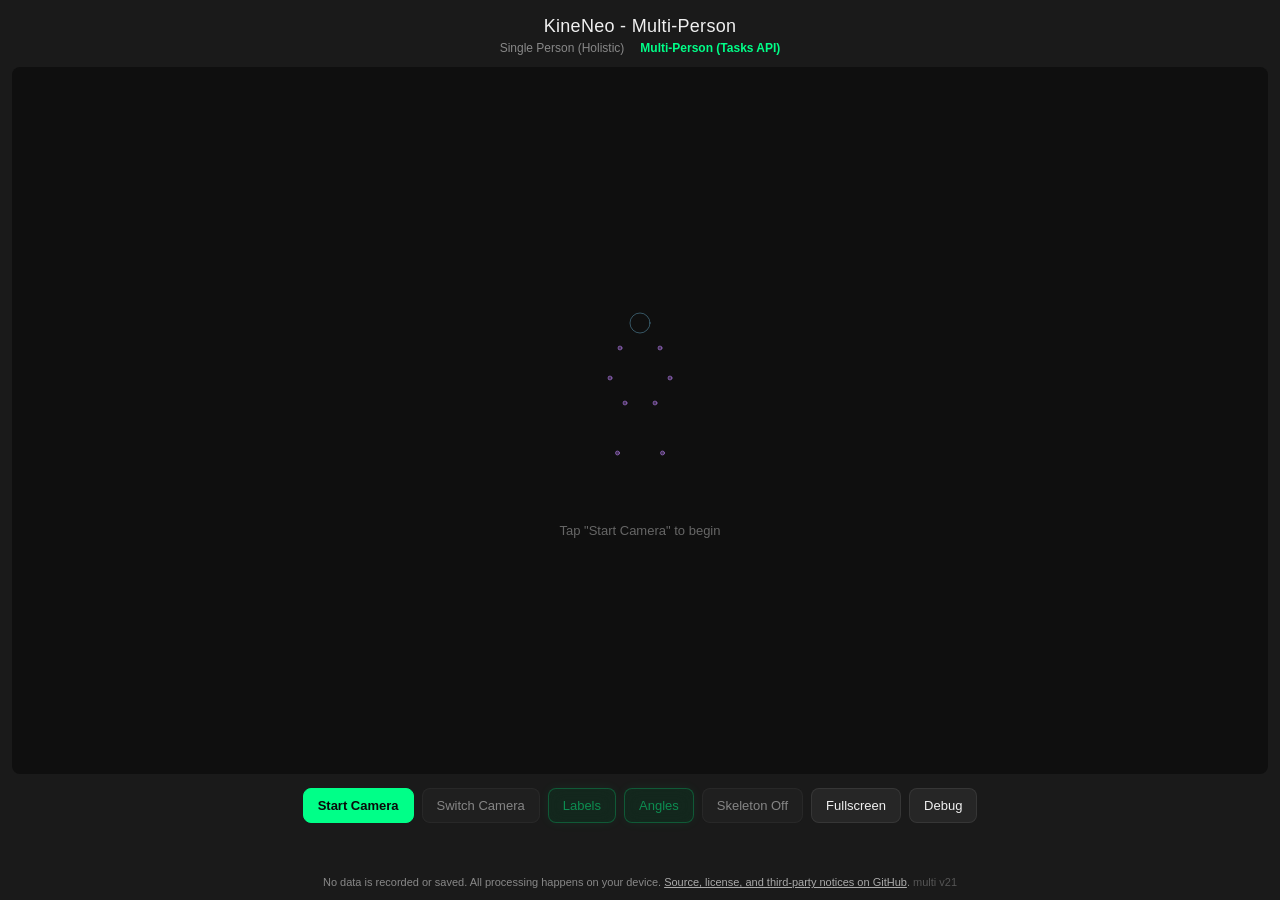
==== commit aabffc7c: "Add subtabs + three Play widgets + visibility-gated rendering Subtabs in every top-level tab:   Body" ====
--- a/multi.html
+++ b/multi.html
@@ -6,7 +6,7 @@
 <meta name="viewport" content="width=device-width, initial-scale=1.0, viewport-fit=cover" />
 <meta name="theme-color" content="#1a1a1a" />
 <title>KineNeo - Multi-Person</title>
-<link rel="stylesheet" href="styles.css?v=49" />
+<link rel="stylesheet" href="styles.css?v=50" />
 </head>
 <body>
 <div class="app">
@@ -55,8 +55,6 @@
     <button id="labelsBtn" class="toggle on" type="button" disabled>Labels</button>
     <button id="anglesBtn" class="toggle on" type="button" disabled>Angles</button>
     <button id="skeletonBtn" class="toggle" type="button" disabled>Skeleton Off</button>
-    <button id="radarBtn" class="toggle" type="button" disabled>Radar</button>
-    <button id="spectrogramBtn" class="toggle" type="button" disabled>Spectrogram</button>
     <button id="fullscreenBtn" class="toggle" type="button">Fullscreen</button>
     <button id="debugBtn" class="toggle" type="button">Debug</button>
   </div>
@@ -80,96 +78,210 @@
     </div>
 
     <div class="tab-pane active" data-pane="body">
-      <div class="section-title">Joint Angles (deg)</div>
-      <div class="kv-grid">
-        <div class="kv"><span class="tag tag-physio">PHYSIO</span><span class="k">L shoulder</span><span class="v" id="a_lshoulder">-</span></div>
-        <div class="kv"><span class="tag tag-physio">PHYSIO</span><span class="k">R shoulder</span><span class="v" id="a_rshoulder">-</span></div>
-        <div class="kv"><span class="tag tag-physio">PHYSIO</span><span class="k">L elbow</span><span class="v" id="a_lelbow">-</span></div>
-        <div class="kv"><span class="tag tag-physio">PHYSIO</span><span class="k">R elbow</span><span class="v" id="a_relbow">-</span></div>
-        <div class="kv"><span class="tag tag-physio">PHYSIO</span><span class="k">L hip</span><span class="v" id="a_lhip">-</span></div>
-        <div class="kv"><span class="tag tag-physio">PHYSIO</span><span class="k">R hip</span><span class="v" id="a_rhip">-</span></div>
-        <div class="kv"><span class="tag tag-physio">PHYSIO</span><span class="k">L knee</span><span class="v" id="a_lknee">-</span></div>
-        <div class="kv"><span class="tag tag-physio">PHYSIO</span><span class="k">R knee</span><span class="v" id="a_rknee">-</span></div>
-      </div>
-      <div class="section-title">Posture &amp; Behavior</div>
-      <div class="kv-grid">
-        <div class="kv"><span class="tag tag-physio">PHYSIO</span><span class="k">Posture</span><span class="v" id="b_posture">-</span></div>
-        <div class="kv"><span class="tag tag-physio">PHYSIO</span><span class="k">Arms</span><span class="v" id="b_arms">-</span></div>
-        <div class="kv"><span class="tag tag-neuro">NEURO</span><span class="k">Stillness</span><span class="v" id="b_stillness">-</span></div>
-        <div class="kv"><span class="tag tag-neuro">NEURO</span><span class="k">Head tilt</span><span class="v" id="b_headtilt">-</span></div>
-        <div class="kv"><span class="tag tag-neuro">NEURO</span><span class="k">Motor symmetry</span><span class="v" id="n_motorsym">-</span></div>
-        <div class="kv"><span class="tag tag-neuro">NEURO</span><span class="k">Postural sway</span><span class="v" id="n_sway">-</span></div>
+      <div class="subtab-bar" data-sub-of="body">
+        <button class="subtab active" data-sub="angles" type="button">Angles</button>
+        <button class="subtab" data-sub="posture" type="button">Posture</button>
+        <button class="subtab" data-sub="motion" type="button">Motion</button>
+      </div>
+      <div class="subtab-pane active" data-subpane="body/angles">
+        <div class="section-title">Joint Angles (deg)</div>
+        <div class="kv-grid">
+          <div class="kv"><span class="tag tag-physio">PHYSIO</span><span class="k">L shoulder</span><span class="v" id="a_lshoulder">-</span></div>
+          <div class="kv"><span class="tag tag-physio">PHYSIO</span><span class="k">R shoulder</span><span class="v" id="a_rshoulder">-</span></div>
+          <div class="kv"><span class="tag tag-physio">PHYSIO</span><span class="k">L elbow</span><span class="v" id="a_lelbow">-</span></div>
+          <div class="kv"><span class="tag tag-physio">PHYSIO</span><span class="k">R elbow</span><span class="v" id="a_relbow">-</span></div>
+          <div class="kv"><span class="tag tag-physio">PHYSIO</span><span class="k">L hip</span><span class="v" id="a_lhip">-</span></div>
+          <div class="kv"><span class="tag tag-physio">PHYSIO</span><span class="k">R hip</span><span class="v" id="a_rhip">-</span></div>
+          <div class="kv"><span class="tag tag-physio">PHYSIO</span><span class="k">L knee</span><span class="v" id="a_lknee">-</span></div>
+          <div class="kv"><span class="tag tag-physio">PHYSIO</span><span class="k">R knee</span><span class="v" id="a_rknee">-</span></div>
+        </div>
+      </div>
+      <div class="subtab-pane" data-subpane="body/posture">
+        <div class="section-title">Posture</div>
+        <div class="kv-grid">
+          <div class="kv"><span class="tag tag-physio">PHYSIO</span><span class="k">Posture</span><span class="v" id="b_posture">-</span></div>
+          <div class="kv"><span class="tag tag-physio">PHYSIO</span><span class="k">Arms</span><span class="v" id="b_arms">-</span></div>
+          <div class="kv"><span class="tag tag-neuro">NEURO</span><span class="k">Head tilt</span><span class="v" id="b_headtilt">-</span></div>
+        </div>
+      </div>
+      <div class="subtab-pane" data-subpane="body/motion">
+        <div class="section-title">Motion</div>
+        <div class="kv-grid">
+          <div class="kv"><span class="tag tag-neuro">NEURO</span><span class="k">Stillness</span><span class="v" id="b_stillness">-</span></div>
+          <div class="kv"><span class="tag tag-neuro">NEURO</span><span class="k">Motor symmetry</span><span class="v" id="n_motorsym">-</span></div>
+          <div class="kv"><span class="tag tag-neuro">NEURO</span><span class="k">Postural sway</span><span class="v" id="n_sway">-</span></div>
+        </div>
       </div>
     </div>
 
     <div class="tab-pane" data-pane="face">
-      <div class="neuro-disclaimer">Research proof-of-concept. Not a medical device. Not for diagnosis.</div>
-      <div class="section-title">Expression &amp; Face</div>
-      <div class="kv-grid">
-        <div class="kv"><span class="tag tag-expr">EXPR</span><span class="k">Smile</span><span class="v" id="n_smile">-</span></div>
-        <div class="kv"><span class="tag tag-expr">EXPR</span><span class="k">Mouth</span><span class="v" id="n_mouth">-</span></div>
-        <div class="kv"><span class="tag tag-expr">EXPR</span><span class="k">Brow</span><span class="v" id="n_brow">-</span></div>
-        <div class="kv"><span class="tag tag-neuro">NEURO</span><span class="k">Facial symmetry</span><span class="v" id="n_facesym">-</span></div>
-        <div class="kv"><span class="tag tag-neuro">NEURO</span><span class="k">Blink rate (/min)</span><span class="v" id="n_blink">-</span></div>
-        <div class="kv"><span class="tag tag-neuro">NEURO</span><span class="k">Hypomimia</span><span class="v" id="n_hypo">-</span></div>
-      </div>
-      <div class="section-title">Face Blend Shapes (ARKit-style, 0–1)</div>
-      <div class="bs-grid" id="bsGrid"></div>
+      <div class="subtab-bar" data-sub-of="face">
+        <button class="subtab active" data-sub="expression" type="button">Expression</button>
+        <button class="subtab" data-sub="eyes" type="button">Eyes &amp; Mimicry</button>
+        <button class="subtab" data-sub="blend" type="button">Blend Shapes</button>
+      </div>
+      <div class="subtab-pane active" data-subpane="face/expression">
+        <div class="neuro-disclaimer">Research proof-of-concept. Not a medical device. Not for diagnosis.</div>
+        <div class="section-title">Expression</div>
+        <div class="kv-grid">
+          <div class="kv"><span class="tag tag-expr">EXPR</span><span class="k">Smile</span><span class="v" id="n_smile">-</span></div>
+          <div class="kv"><span class="tag tag-expr">EXPR</span><span class="k">Mouth</span><span class="v" id="n_mouth">-</span></div>
+          <div class="kv"><span class="tag tag-expr">EXPR</span><span class="k">Brow</span><span class="v" id="n_brow">-</span></div>
+          <div class="kv"><span class="tag tag-neuro">NEURO</span><span class="k">Facial symmetry</span><span class="v" id="n_facesym">-</span></div>
+        </div>
+      </div>
+      <div class="subtab-pane" data-subpane="face/eyes">
+        <div class="section-title">Eyes &amp; Mimicry</div>
+        <div class="kv-grid">
+          <div class="kv"><span class="tag tag-neuro">NEURO</span><span class="k">Blink rate (/min)</span><span class="v" id="n_blink">-</span></div>
+          <div class="kv"><span class="tag tag-neuro">NEURO</span><span class="k">Hypomimia</span><span class="v" id="n_hypo">-</span></div>
+        </div>
+      </div>
+      <div class="subtab-pane" data-subpane="face/blend">
+        <div class="section-title">Face Blend Shapes (ARKit-style, 0–1)</div>
+        <div class="bs-grid" id="bsGrid"></div>
+      </div>
     </div>
 
     <div class="tab-pane" data-pane="signals">
-      <div class="section-title">Tremor</div>
-      <div class="kv-grid">
-        <div class="kv"><span class="tag tag-sig">SIG</span><span class="k">Head tremor</span><span class="v" id="n_headtremor">-</span></div>
-        <div class="kv"><span class="tag tag-sig">SIG</span><span class="k">Tremor Hz</span><span class="v" id="n_tremorhz">-</span></div>
-      </div>
-      <div class="neuro-viz">
-        <div class="viz-block hidden" id="radarBlock">
+      <div class="subtab-bar" data-sub-of="signals">
+        <button class="subtab active" data-sub="tremor" type="button">Tremor</button>
+        <button class="subtab" data-sub="radar" type="button">Radar</button>
+        <button class="subtab" data-sub="spectrogram" type="button">Spectrogram</button>
+      </div>
+      <div class="subtab-pane active" data-subpane="signals/tremor">
+        <div class="section-title">Tremor</div>
+        <div class="kv-grid">
+          <div class="kv"><span class="tag tag-sig">SIG</span><span class="k">Head tremor</span><span class="v" id="n_headtremor">-</span></div>
+          <div class="kv"><span class="tag tag-sig">SIG</span><span class="k">Tremor Hz</span><span class="v" id="n_tremorhz">-</span></div>
+        </div>
+      </div>
+      <div class="subtab-pane" data-subpane="signals/radar">
+        <div class="viz-block" id="radarBlock">
           <div class="viz-label">Neuro Radar</div>
           <canvas id="neuroRadar" width="240" height="220"></canvas>
         </div>
-        <div class="viz-block viz-spec hidden" id="spectrogramBlock">
+      </div>
+      <div class="subtab-pane" data-subpane="signals/spectrogram">
+        <div class="viz-block viz-spec" id="spectrogramBlock">
           <div class="viz-label">Head Tremor Spectrogram &mdash; 0-15 Hz</div>
           <canvas id="tremorSpectrogram" width="520" height="100"></canvas>
         </div>
       </div>
-      <div class="muted-hint">Use the Radar / Spectrogram buttons above to toggle visualizations.</div>
     </div>
 
     <div class="tab-pane" data-pane="play">
-      <div class="section-title">Finger tap (index ↔ thumb)</div>
-      <div class="kv-grid">
-        <div class="kv"><span class="tag tag-fun">FUN</span><span class="k">L rate (tap/s)</span><span class="v" id="ft_lrate">-</span></div>
-        <div class="kv"><span class="tag tag-fun">FUN</span><span class="k">R rate (tap/s)</span><span class="v" id="ft_rrate">-</span></div>
-        <div class="kv"><span class="tag tag-fun">FUN</span><span class="k">L total</span><span class="v" id="ft_ltotal">0</span></div>
-        <div class="kv"><span class="tag tag-fun">FUN</span><span class="k">R total</span><span class="v" id="ft_rtotal">0</span></div>
-      </div>
-      <div class="neuro-viz">
-        <div class="viz-block" style="flex:1 1 480px; min-width:300px;">
-          <div class="viz-label">Pinch distance — normalized to palm (L blue / R purple)</div>
-          <canvas id="fingerTapCanvas" width="520" height="110"></canvas>
-        </div>
-      </div>
-      <div class="play-actions">
-        <button id="ftResetBtn" class="toggle" type="button">Reset tap counter</button>
-      </div>
-      <div class="muted-hint">Show your hand to the camera. Tap thumb to index to count. Rate = taps in last 3 s.</div>
-    </div>
-  </div>
-
-  <footer>No data is recorded or saved. All processing happens on your device. <a href="https://github.com/robinson-vidva/kineneo-demo" target="_blank" rel="noopener noreferrer" style="color:#aaa;">Source, license, and third-party notices on GitHub</a>. <span style="color:#555">multi v20</span></footer>
+      <div class="subtab-bar" data-sub-of="play">
+        <button class="subtab active" data-sub="fingertap" type="button">Finger Tap</button>
+        <button class="subtab" data-sub="compass" type="button">Head Compass</button>
+        <button class="subtab" data-sub="reps" type="button">Reps</button>
+        <button class="subtab" data-sub="holdstill" type="button">Hold Still</button>
+      </div>
+
+      <div class="subtab-pane active" data-subpane="play/fingertap">
+        <div class="section-title">Finger tap (index ↔ thumb)</div>
+        <div class="kv-grid">
+          <div class="kv"><span class="tag tag-fun">FUN</span><span class="k">L rate (tap/s)</span><span class="v" id="ft_lrate">-</span></div>
+          <div class="kv"><span class="tag tag-fun">FUN</span><span class="k">R rate (tap/s)</span><span class="v" id="ft_rrate">-</span></div>
+          <div class="kv"><span class="tag tag-fun">FUN</span><span class="k">L total</span><span class="v" id="ft_ltotal">0</span></div>
+          <div class="kv"><span class="tag tag-fun">FUN</span><span class="k">R total</span><span class="v" id="ft_rtotal">0</span></div>
+        </div>
+        <div class="neuro-viz">
+          <div class="viz-block" style="flex:1 1 480px; min-width:300px;">
+            <div class="viz-label">Pinch distance — normalized to palm (L blue / R purple)</div>
+            <canvas id="fingerTapCanvas" width="520" height="110"></canvas>
+          </div>
+        </div>
+        <div class="play-actions">
+          <button id="ftResetBtn" class="toggle" type="button">Reset tap counter</button>
+        </div>
+        <div class="muted-hint">Tap thumb to index. Rate = taps in last 3 s, palm-normalized.</div>
+      </div>
+
+      <div class="subtab-pane" data-subpane="play/compass">
+        <div class="section-title">Head Compass</div>
+        <div class="kv-grid">
+          <div class="kv"><span class="tag tag-fun">FUN</span><span class="k">Yaw (deg)</span><span class="v" id="hc_yaw">-</span></div>
+          <div class="kv"><span class="tag tag-fun">FUN</span><span class="k">Challenge hold</span><span class="v" id="hc_hold">-</span></div>
+          <div class="kv"><span class="tag tag-fun">FUN</span><span class="k">Best</span><span class="v" id="hc_best">-</span></div>
+        </div>
+        <div class="neuro-viz">
+          <div class="viz-block" style="flex:1 1 480px; min-width:300px;">
+            <div class="viz-label">Turn head left / right &mdash; green zone is ±3°</div>
+            <canvas id="compassCanvas" width="520" height="90"></canvas>
+          </div>
+        </div>
+        <div class="play-actions">
+          <button id="hcStartBtn" class="toggle" type="button">Start Hold-Center Challenge</button>
+          <button id="hcResetBtn" class="toggle" type="button">Reset best</button>
+        </div>
+        <div class="muted-hint">Hold yaw under ±3° for as long as you can.</div>
+      </div>
+
+      <div class="subtab-pane" data-subpane="play/reps">
+        <div class="section-title">Rep Counter</div>
+        <div class="kv-grid">
+          <div class="kv"><span class="tag tag-fun">FUN</span><span class="k">Reps</span><span class="v" id="rp_count">0</span></div>
+          <div class="kv"><span class="tag tag-fun">FUN</span><span class="k">Phase</span><span class="v" id="rp_phase">-</span></div>
+          <div class="kv"><span class="tag tag-physio">PHYSIO</span><span class="k">Last ROM</span><span class="v" id="rp_last">-</span></div>
+          <div class="kv"><span class="tag tag-physio">PHYSIO</span><span class="k">Best ROM</span><span class="v" id="rp_best">-</span></div>
+          <div class="kv"><span class="tag tag-physio">PHYSIO</span><span class="k">Last duration</span><span class="v" id="rp_dur">-</span></div>
+        </div>
+        <div class="neuro-viz">
+          <div class="viz-block" style="flex:1 1 480px; min-width:300px;">
+            <div class="viz-label">Angle gauge — blue dot is current</div>
+            <canvas id="repsCanvas" width="520" height="90"></canvas>
+          </div>
+        </div>
+        <div class="play-actions">
+          <button id="rpModeSquatBtn" class="toggle on" type="button">Squat</button>
+          <button id="rpModeArmBtn" class="toggle" type="button">Arm raise</button>
+          <button id="rpResetBtn" class="toggle" type="button">Reset</button>
+        </div>
+        <div class="muted-hint">Full low → high → low cycle = 1 rep. Uses the right-side joint by default.</div>
+      </div>
+
+      <div class="subtab-pane" data-subpane="play/holdstill">
+        <div class="section-title">Hold Still</div>
+        <div class="kv-grid">
+          <div class="kv"><span class="tag tag-fun">FUN</span><span class="k">Held</span><span class="v" id="hs_held">-</span></div>
+          <div class="kv"><span class="tag tag-fun">FUN</span><span class="k">Best</span><span class="v" id="hs_best">-</span></div>
+          <div class="kv"><span class="tag tag-fun">FUN</span><span class="k">Verdict</span><span class="v" id="hs_verdict">-</span></div>
+        </div>
+        <div class="neuro-viz">
+          <div class="viz-block" style="flex:0 0 auto;">
+            <div class="viz-label">Hold still; ring fills. Breaks on MOVING.</div>
+            <canvas id="holdCanvas" width="240" height="240"></canvas>
+          </div>
+        </div>
+        <div class="play-actions">
+          <button id="hsStart10" class="toggle" type="button">Start 10s</button>
+          <button id="hsStart30" class="toggle" type="button">Start 30s</button>
+          <button id="hsStart60" class="toggle" type="button">Start 60s</button>
+          <button id="hsCancel" class="toggle" type="button">Cancel</button>
+          <button id="hsResetBest" class="toggle" type="button">Reset best</button>
+        </div>
+        <div class="muted-hint">Uses the torso-anchor stillness verdict. Tip: calibrate in Debug first.</div>
+      </div>
+    </div>
+  </div>
+
+  <footer>No data is recorded or saved. All processing happens on your device. <a href="https://github.com/robinson-vidva/kineneo-demo" target="_blank" rel="noopener noreferrer" style="color:#aaa;">Source, license, and third-party notices on GitHub</a>. <span style="color:#555">multi v21</span></footer>
 </div>
 
 <video id="video" playsinline autoplay muted style="display:none;"></video>
 
 <!-- Multi-person only: completely isolated from Holistic (js/*) -->
-<script src="js/multi/helpers.js?v=49"></script>
-<script src="js/multi/spark.js?v=49"></script>
-<script src="js/multi/viz.js?v=49"></script>
-<script src="js/multi/neuro-core.js?v=49"></script>
-<script src="js/multi/neuro.js?v=49"></script>
-<script src="js/multi/models.js?v=49"></script>
-<script src="js/multi/play-fingertap.js?v=49"></script>
-<script src="js/multi/app.js?v=49"></script>
+<script src="js/multi/helpers.js?v=50"></script>
+<script src="js/multi/spark.js?v=50"></script>
+<script src="js/multi/viz.js?v=50"></script>
+<script src="js/multi/neuro-core.js?v=50"></script>
+<script src="js/multi/neuro.js?v=50"></script>
+<script src="js/multi/models.js?v=50"></script>
+<script src="js/multi/play-fingertap.js?v=50"></script>
+<script src="js/multi/play-compass.js?v=50"></script>
+<script src="js/multi/play-reps.js?v=50"></script>
+<script src="js/multi/play-holdstill.js?v=50"></script>
+<script src="js/multi/app.js?v=50"></script>
 </body>
 </html>
--- a/styles.css
+++ b/styles.css
@@ -192,6 +192,33 @@
 }
 .tab-pane { display: none; }
 .tab-pane.active { display: block; }
+.subtab-bar {
+  display: flex; gap: 4px;
+  margin: 0 0 10px 0;
+  padding: 4px;
+  background: rgba(255,255,255,0.03);
+  border-radius: 8px;
+  flex-wrap: wrap;
+}
+.subtab-bar .subtab {
+  background: transparent;
+  color: #888;
+  border: 1px solid transparent;
+  border-radius: 6px;
+  padding: 4px 10px;
+  cursor: pointer;
+  font: 500 11px -apple-system, BlinkMacSystemFont, "Segoe UI", Roboto, sans-serif;
+  letter-spacing: 0.02em;
+  transition: color 0.15s, background 0.15s, border-color 0.15s;
+}
+.subtab-bar .subtab:hover { color: #ccc; background: rgba(255,255,255,0.04); }
+.subtab-bar .subtab.active {
+  color: #7FD8FF;
+  background: rgba(127, 216, 255, 0.10);
+  border-color: rgba(127, 216, 255, 0.25);
+}
+.subtab-pane { display: none; }
+.subtab-pane.active { display: block; }
 .tag {
   display: inline-block;
   font-size: 9px;
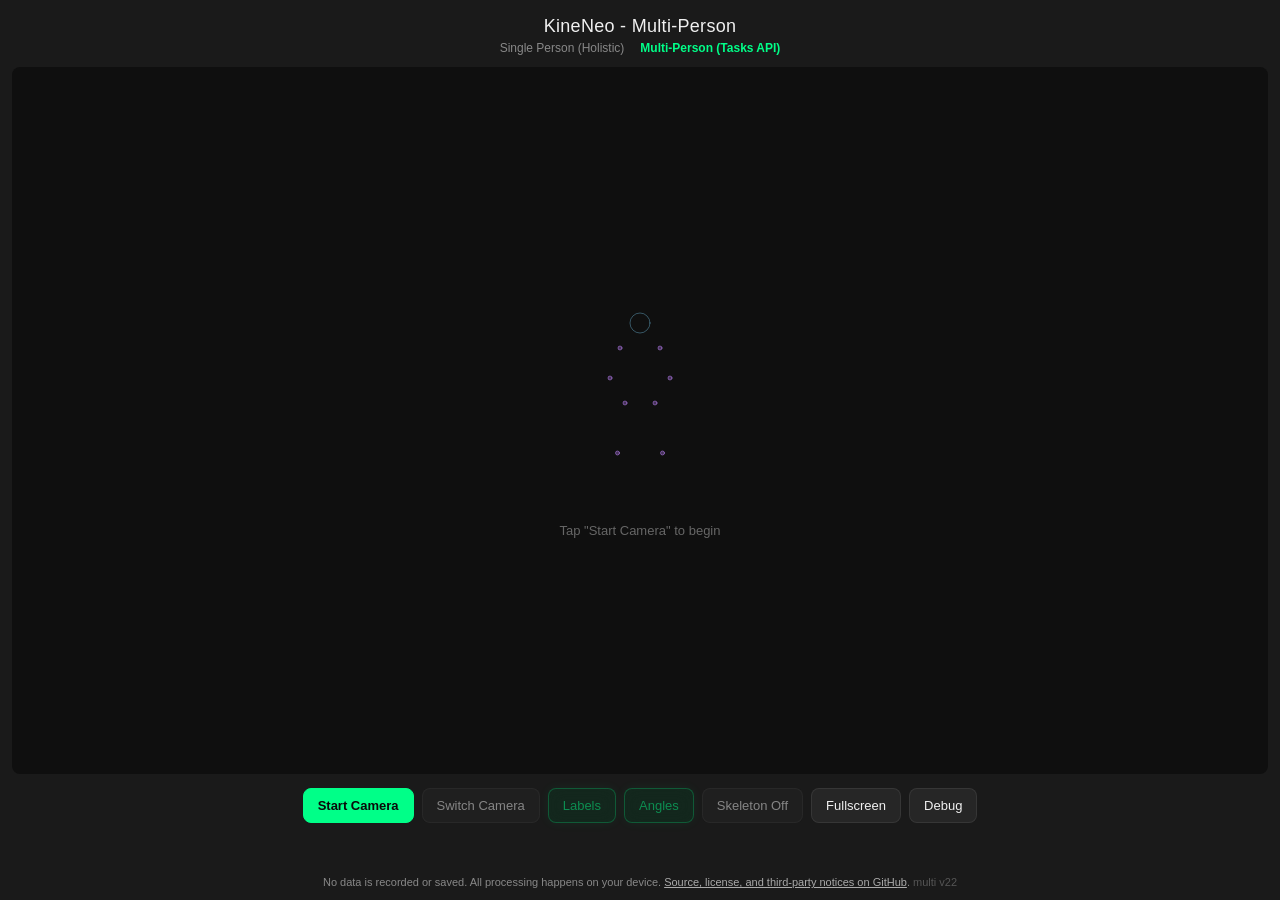
==== commit 976f6bb0: "Consolidate multi dashboard into 3 tabs; drop Radar + Spectrogram Simplified the layout after the fi" ====
--- a/multi.html
+++ b/multi.html
@@ -6,7 +6,7 @@
 <meta name="viewport" content="width=device-width, initial-scale=1.0, viewport-fit=cover" />
 <meta name="theme-color" content="#1a1a1a" />
 <title>KineNeo - Multi-Person</title>
-<link rel="stylesheet" href="styles.css?v=50" />
+<link rel="stylesheet" href="styles.css?v=51" />
 </head>
 <body>
 <div class="app">
@@ -73,7 +73,6 @@
     <div class="tab-bar" role="tablist">
       <button class="tab active" data-tab="body" type="button">Body</button>
       <button class="tab" data-tab="face" type="button">Face</button>
-      <button class="tab" data-tab="signals" type="button">Signals</button>
       <button class="tab" data-tab="play" type="button">Play</button>
     </div>
 
@@ -110,6 +109,8 @@
           <div class="kv"><span class="tag tag-neuro">NEURO</span><span class="k">Stillness</span><span class="v" id="b_stillness">-</span></div>
           <div class="kv"><span class="tag tag-neuro">NEURO</span><span class="k">Motor symmetry</span><span class="v" id="n_motorsym">-</span></div>
           <div class="kv"><span class="tag tag-neuro">NEURO</span><span class="k">Postural sway</span><span class="v" id="n_sway">-</span></div>
+          <div class="kv"><span class="tag tag-sig">SIG</span><span class="k">Head tremor</span><span class="v" id="n_headtremor">-</span></div>
+          <div class="kv"><span class="tag tag-sig">SIG</span><span class="k">Tremor Hz</span><span class="v" id="n_tremorhz">-</span></div>
         </div>
       </div>
     </div>
@@ -117,22 +118,16 @@
     <div class="tab-pane" data-pane="face">
       <div class="subtab-bar" data-sub-of="face">
         <button class="subtab active" data-sub="expression" type="button">Expression</button>
-        <button class="subtab" data-sub="eyes" type="button">Eyes &amp; Mimicry</button>
         <button class="subtab" data-sub="blend" type="button">Blend Shapes</button>
       </div>
       <div class="subtab-pane active" data-subpane="face/expression">
         <div class="neuro-disclaimer">Research proof-of-concept. Not a medical device. Not for diagnosis.</div>
-        <div class="section-title">Expression</div>
+        <div class="section-title">Expression &amp; Eyes</div>
         <div class="kv-grid">
           <div class="kv"><span class="tag tag-expr">EXPR</span><span class="k">Smile</span><span class="v" id="n_smile">-</span></div>
           <div class="kv"><span class="tag tag-expr">EXPR</span><span class="k">Mouth</span><span class="v" id="n_mouth">-</span></div>
           <div class="kv"><span class="tag tag-expr">EXPR</span><span class="k">Brow</span><span class="v" id="n_brow">-</span></div>
           <div class="kv"><span class="tag tag-neuro">NEURO</span><span class="k">Facial symmetry</span><span class="v" id="n_facesym">-</span></div>
-        </div>
-      </div>
-      <div class="subtab-pane" data-subpane="face/eyes">
-        <div class="section-title">Eyes &amp; Mimicry</div>
-        <div class="kv-grid">
           <div class="kv"><span class="tag tag-neuro">NEURO</span><span class="k">Blink rate (/min)</span><span class="v" id="n_blink">-</span></div>
           <div class="kv"><span class="tag tag-neuro">NEURO</span><span class="k">Hypomimia</span><span class="v" id="n_hypo">-</span></div>
         </div>
@@ -140,33 +135,6 @@
       <div class="subtab-pane" data-subpane="face/blend">
         <div class="section-title">Face Blend Shapes (ARKit-style, 0–1)</div>
         <div class="bs-grid" id="bsGrid"></div>
-      </div>
-    </div>
-
-    <div class="tab-pane" data-pane="signals">
-      <div class="subtab-bar" data-sub-of="signals">
-        <button class="subtab active" data-sub="tremor" type="button">Tremor</button>
-        <button class="subtab" data-sub="radar" type="button">Radar</button>
-        <button class="subtab" data-sub="spectrogram" type="button">Spectrogram</button>
-      </div>
-      <div class="subtab-pane active" data-subpane="signals/tremor">
-        <div class="section-title">Tremor</div>
-        <div class="kv-grid">
-          <div class="kv"><span class="tag tag-sig">SIG</span><span class="k">Head tremor</span><span class="v" id="n_headtremor">-</span></div>
-          <div class="kv"><span class="tag tag-sig">SIG</span><span class="k">Tremor Hz</span><span class="v" id="n_tremorhz">-</span></div>
-        </div>
-      </div>
-      <div class="subtab-pane" data-subpane="signals/radar">
-        <div class="viz-block" id="radarBlock">
-          <div class="viz-label">Neuro Radar</div>
-          <canvas id="neuroRadar" width="240" height="220"></canvas>
-        </div>
-      </div>
-      <div class="subtab-pane" data-subpane="signals/spectrogram">
-        <div class="viz-block viz-spec" id="spectrogramBlock">
-          <div class="viz-label">Head Tremor Spectrogram &mdash; 0-15 Hz</div>
-          <canvas id="tremorSpectrogram" width="520" height="100"></canvas>
-        </div>
       </div>
     </div>
 
@@ -266,22 +234,21 @@
     </div>
   </div>
 
-  <footer>No data is recorded or saved. All processing happens on your device. <a href="https://github.com/robinson-vidva/kineneo-demo" target="_blank" rel="noopener noreferrer" style="color:#aaa;">Source, license, and third-party notices on GitHub</a>. <span style="color:#555">multi v21</span></footer>
+  <footer>No data is recorded or saved. All processing happens on your device. <a href="https://github.com/robinson-vidva/kineneo-demo" target="_blank" rel="noopener noreferrer" style="color:#aaa;">Source, license, and third-party notices on GitHub</a>. <span style="color:#555">multi v22</span></footer>
 </div>
 
 <video id="video" playsinline autoplay muted style="display:none;"></video>
 
 <!-- Multi-person only: completely isolated from Holistic (js/*) -->
-<script src="js/multi/helpers.js?v=50"></script>
-<script src="js/multi/spark.js?v=50"></script>
-<script src="js/multi/viz.js?v=50"></script>
-<script src="js/multi/neuro-core.js?v=50"></script>
-<script src="js/multi/neuro.js?v=50"></script>
-<script src="js/multi/models.js?v=50"></script>
-<script src="js/multi/play-fingertap.js?v=50"></script>
-<script src="js/multi/play-compass.js?v=50"></script>
-<script src="js/multi/play-reps.js?v=50"></script>
-<script src="js/multi/play-holdstill.js?v=50"></script>
-<script src="js/multi/app.js?v=50"></script>
+<script src="js/multi/helpers.js?v=51"></script>
+<script src="js/multi/spark.js?v=51"></script>
+<script src="js/multi/neuro-core.js?v=51"></script>
+<script src="js/multi/neuro.js?v=51"></script>
+<script src="js/multi/models.js?v=51"></script>
+<script src="js/multi/play-fingertap.js?v=51"></script>
+<script src="js/multi/play-compass.js?v=51"></script>
+<script src="js/multi/play-reps.js?v=51"></script>
+<script src="js/multi/play-holdstill.js?v=51"></script>
+<script src="js/multi/app.js?v=51"></script>
 </body>
 </html>
